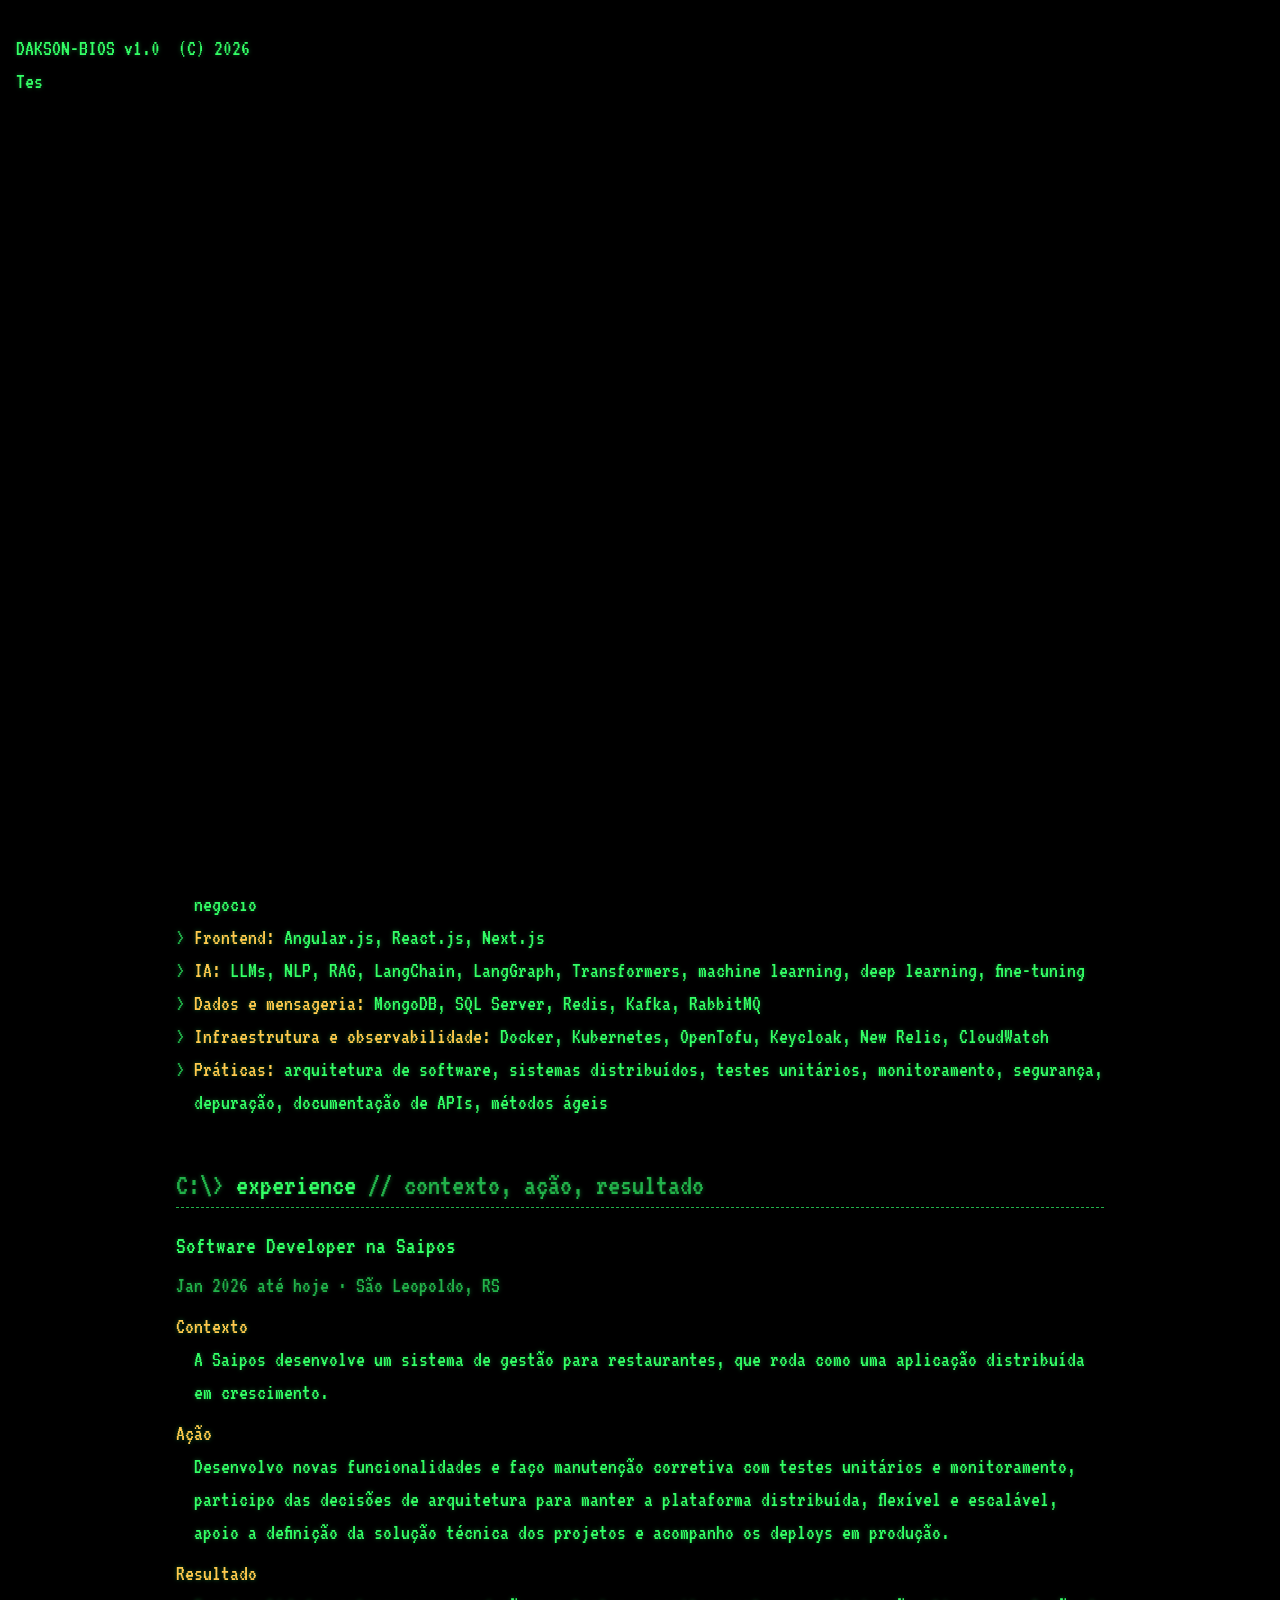
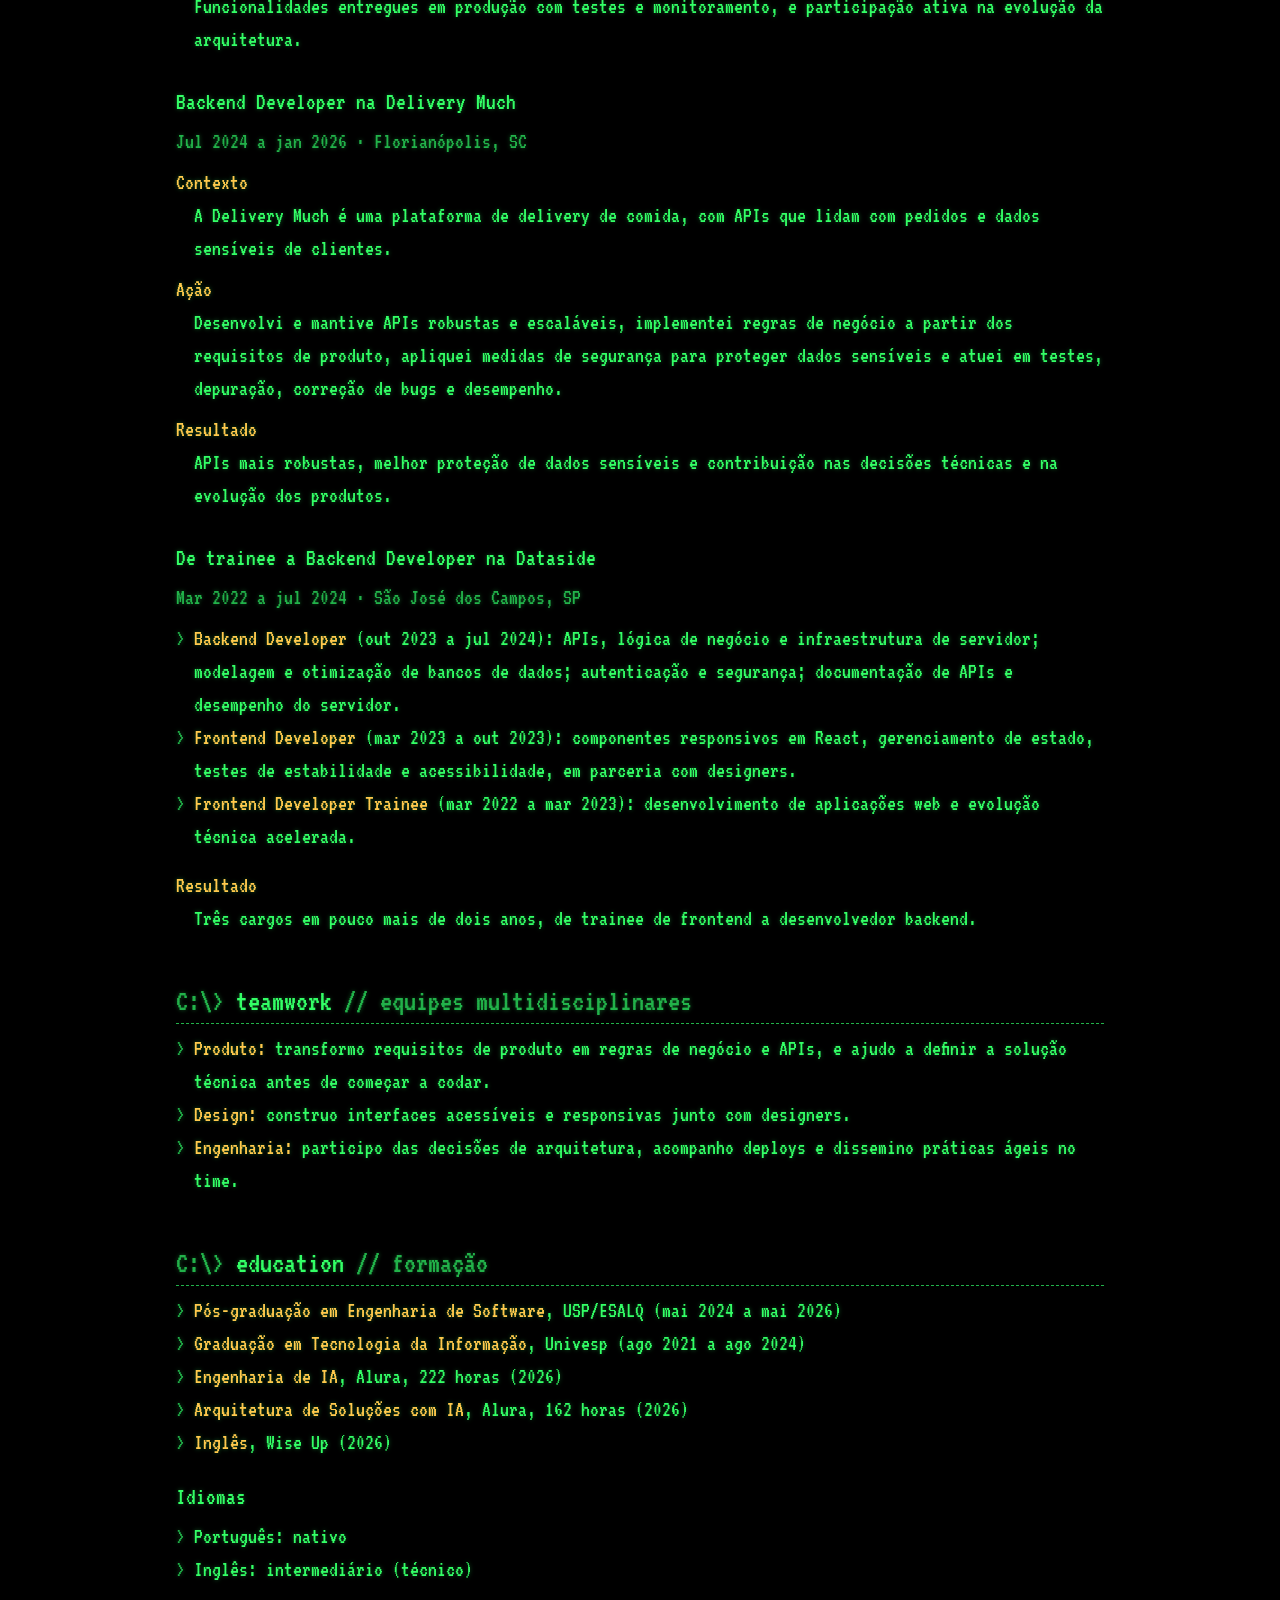
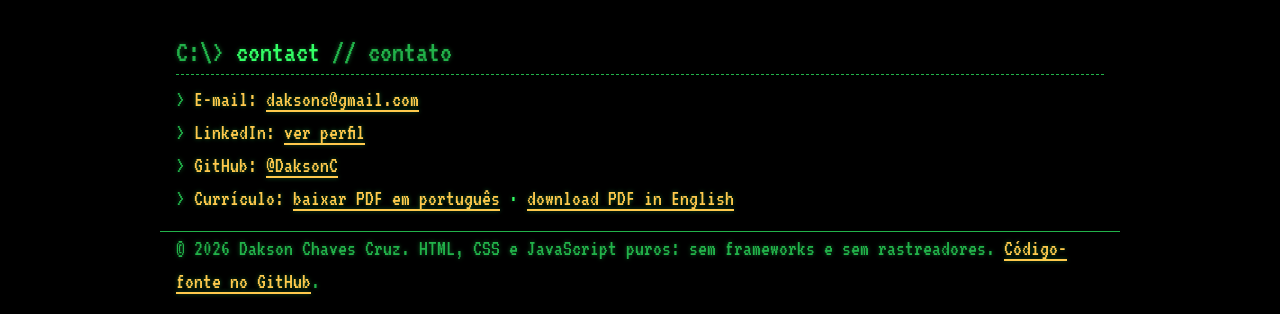
==== pt/index.html @ 624f4ca1 "feat: add bilingual personal site with DOS terminal look" ====
<!doctype html>
<html lang="pt-BR">
<head>
  <meta charset="utf-8">
  <meta name="viewport" content="width=device-width, initial-scale=1">
  <meta http-equiv="Content-Security-Policy" content="default-src 'self'; script-src 'self'; style-src 'self'; font-src 'self'; img-src 'self' data:; object-src 'none'; base-uri 'self'; form-action 'none'">
  <meta name="referrer" content="strict-origin-when-cross-origin">

  <title>Dakson Chaves Cruz | Engenheiro de Software (Backend, Fullstack, IA)</title>
  <meta name="description" content="Dakson Chaves Cruz, engenheiro de software: desenvolvimento backend e fullstack, arquitetura de software e produtos com IA usando Node.js, TypeScript, Python e Go.">
  <link rel="canonical" href="https://daksonc.github.io/pt/">
  <link rel="alternate" hreflang="en" href="https://daksonc.github.io/">
  <link rel="alternate" hreflang="pt" href="https://daksonc.github.io/pt/">
  <link rel="alternate" hreflang="x-default" href="https://daksonc.github.io/">

  <meta property="og:type" content="profile">
  <meta property="og:title" content="Dakson Chaves Cruz | Engenheiro de Software">
  <meta property="og:description" content="Backend, fullstack, arquitetura de software e produtos com IA.">
  <meta property="og:url" content="https://daksonc.github.io/pt/">
  <meta property="og:image" content="https://daksonc.github.io/assets/img/og.png">
  <meta property="og:image:width" content="1200">
  <meta property="og:image:height" content="630">
  <meta property="og:image:alt" content="Tela de terminal preta com texto verde: Dakson Chaves Cruz, Software Engineer.">
  <meta property="og:locale" content="pt_BR">
  <meta property="og:locale:alternate" content="en_US">
  <meta name="twitter:card" content="summary_large_image">

  <meta name="theme-color" content="#000000">
  <link rel="icon" href="../assets/img/favicon.svg" type="image/svg+xml">
  <link rel="preload" href="../assets/fonts/VT323-Regular.woff2" as="font" type="font/woff2" crossorigin>
  <link rel="stylesheet" href="../assets/css/site.css">
  <script src="../assets/js/theme.js"></script>
  <script src="../assets/js/site.js" defer></script>
</head>
<body id="top">
  <a class="skip" href="#main">Pular para o conteúdo</a>

  <header class="wrap site-header">
    <p class="title"><span aria-hidden="true">C:\DAKSON&gt;</span> <span class="sr-only">Página pessoal de Dakson Chaves Cruz</span></p>
    <button type="button" class="menu-toggle" id="menu-toggle" aria-expanded="false" aria-controls="header-panel">[MENU]</button>

    <div class="panel" id="header-panel">
      <div class="controls">
        <ul class="lang" role="list" aria-label="Idioma">
          <li><a href="../" hreflang="en" lang="en">[EN]<span class="sr-only"> English</span></a></li>
          <li><a href="./" hreflang="pt" lang="pt" aria-current="page">[PT]<span class="sr-only"> Português</span></a></li>
        </ul>
        <button type="button" id="fx-toggle" hidden>[FX: <span id="fx-state">ON</span>]<span class="sr-only"> efeitos visuais e animação</span></button>
        <button type="button" id="theme-toggle" hidden>[<span id="theme-state">LIGHT</span>]<span class="sr-only" id="theme-hint"> mudar para o tema claro</span></button>
      </div>

      <nav class="menu" aria-label="Seções">
        <ul>
          <li><a href="#whoami" lang="en">[whoami]</a></li>
          <li><a href="#skills" lang="en">[skills]</a></li>
          <li><a href="#experience" lang="en">[experience]</a></li>
          <li><a href="#teamwork" lang="en">[teamwork]</a></li>
          <li><a href="#education" lang="en">[education]</a></li>
          <li><a href="#contact" lang="en">[contact]</a></li>
        </ul>
      </nav>

      <section class="cli-wrap" id="cli-wrap" aria-label="Linha de comando" hidden>
        <form class="cli" id="cli">
          <label for="cli-input"><span class="prompt" aria-hidden="true">C:\&gt;</span><span class="sr-only">Linha de comando opcional. Digite help para ver os comandos.</span></label>
          <input id="cli-input" name="command" type="text" maxlength="64" autocomplete="off" autocapitalize="off" spellcheck="false" placeholder="digite help">
        </form>
        <div class="cli-output" id="cli-output" role="log" aria-live="polite" aria-label="Saída dos comandos"></div>
      </section>
    </div>

    <span class="sr-only" role="status" id="status"></span>
  </header>

  <main id="main" class="wrap" tabindex="-1">
    <section id="whoami" class="hero" aria-labelledby="name">
      <div class="intro">
        <p class="prompt" aria-hidden="true">C:\&gt; whoami</p>
        <h1 tabindex="-1" id="name">Dakson Chaves Cruz</h1>
        <p class="tagline">Engenheiro de Software: Backend, Fullstack e IA<span class="cursor" aria-hidden="true">_</span></p>
      </div>
      <figure>
        <pre class="ascii" id="hero-art" aria-hidden="true">    .----------------------------.
    | .------------------------. |
    | | C:\&gt; npm test          | |
    | | all tests passed       | |
    | | C:\&gt; git push_         | |     )
    | |                        | |    (
    | '------------------------' |  .---.
    |          .######.    [] o  |  |   |]
    '---------/########\---------'  '---'
==========_m_(|########|)_m_===============
         /  / \########/ \  \
        (  (   '-.__.-'   )  )
         \  \---'    '---/  /
          \_|            |_/
            |____________|</pre>
        <figcaption class="sr-only">Desenho decorativo feito com caracteres de texto: um jovem programador, visto de costas, digitando comandos em um computador antigo, com uma xícara de café fumegante ao lado.</figcaption>
      </figure>
      <div class="about">
        <p>Florianópolis, SC, Brasil. Aberto a vagas internacionais e remotas.</p>
        <p>Desenvolvo software backend e fullstack desde 2022: APIs, regras de negócio, integrações, testes, monitoramento, segurança, desempenho e deploy em produção. Hoje também atuo em arquitetura de software e em produtos com IA generativa.</p>
        <p>Pós-graduado em Engenharia de Software (USP/ESALQ) e graduado em Tecnologia da Informação (Univesp).</p>
      </div>
    </section>

    <section id="skills" aria-labelledby="skills-title">
      <h2 tabindex="-1" id="skills-title"><span class="prompt" aria-hidden="true">C:\&gt; </span><span lang="en">skills</span> <span class="dim">// competências técnicas</span></h2>
      <ul class="list" role="list">
        <li><span class="key">Linguagens:</span> JavaScript, TypeScript, Python, Go, PHP</li>
        <li><span class="key">Backend e APIs:</span> Node.js, NestJS, FastAPI, Django REST Framework, APIs REST, GraphQL, regras de negócio</li>
        <li><span class="key">Frontend:</span> Angular.js, React.js, Next.js</li>
        <li><span class="key">IA:</span> LLMs, NLP, RAG, LangChain, LangGraph, Transformers, machine learning, deep learning, fine-tuning</li>
        <li><span class="key">Dados e mensageria:</span> MongoDB, SQL Server, Redis, Kafka, RabbitMQ</li>
        <li><span class="key">Infraestrutura e observabilidade:</span> Docker, Kubernetes, OpenTofu, Keycloak, New Relic, CloudWatch</li>
        <li><span class="key">Práticas:</span> arquitetura de software, sistemas distribuídos, testes unitários, monitoramento, segurança, depuração, documentação de APIs, métodos ágeis</li>
      </ul>
    </section>

    <section id="experience" aria-labelledby="experience-title">
      <h2 tabindex="-1" id="experience-title"><span class="prompt" aria-hidden="true">C:\&gt; </span><span lang="en">experience</span> <span class="dim">// contexto, ação, resultado</span></h2>

      <article class="job" aria-labelledby="job-saipos">
        <h3 id="job-saipos">Software Developer na Saipos</h3>
        <p class="meta">Jan 2026 até hoje · São Leopoldo, RS</p>
        <dl class="car">
          <dt>Contexto</dt>
          <dd>A Saipos desenvolve um sistema de gestão para restaurantes, que roda como uma aplicação distribuída em crescimento.</dd>
          <dt>Ação</dt>
          <dd>Desenvolvo novas funcionalidades e faço manutenção corretiva com testes unitários e monitoramento, participo das decisões de arquitetura para manter a plataforma distribuída, flexível e escalável, apoio a definição da solução técnica dos projetos e acompanho os deploys em produção.</dd>
          <dt>Resultado</dt>
          <!-- TODO(ADR-001 §6): incluir um resultado mensurável (latência, cobertura de testes, incidentes evitados, pedidos atendidos). -->
          <dd>Funcionalidades entregues em produção com testes e monitoramento, e participação ativa na evolução da arquitetura.</dd>
        </dl>
      </article>

      <article class="job" aria-labelledby="job-dm">
        <h3 id="job-dm">Backend Developer na Delivery Much</h3>
        <p class="meta">Jul 2024 a jan 2026 · Florianópolis, SC</p>
        <dl class="car">
          <dt>Contexto</dt>
          <dd>A Delivery Much é uma plataforma de delivery de comida, com APIs que lidam com pedidos e dados sensíveis de clientes.</dd>
          <dt>Ação</dt>
          <dd>Desenvolvi e mantive APIs robustas e escaláveis, implementei regras de negócio a partir dos requisitos de produto, apliquei medidas de segurança para proteger dados sensíveis e atuei em testes, depuração, correção de bugs e desempenho.</dd>
          <dt>Resultado</dt>
          <!-- TODO(ADR-001 §6): incluir um resultado mensurável (ganho de desempenho, bugs corrigidos, volume atendido). -->
          <dd>APIs mais robustas, melhor proteção de dados sensíveis e contribuição nas decisões técnicas e na evolução dos produtos.</dd>
        </dl>
      </article>

      <article class="job" aria-labelledby="job-dataside">
        <h3 id="job-dataside">De trainee a Backend Developer na Dataside</h3>
        <p class="meta">Mar 2022 a jul 2024 · São José dos Campos, SP</p>
        <ul class="list" role="list">
          <li><span class="key">Backend Developer</span> (out 2023 a jul 2024): APIs, lógica de negócio e infraestrutura de servidor; modelagem e otimização de bancos de dados; autenticação e segurança; documentação de APIs e desempenho do servidor.</li>
          <li><span class="key">Frontend Developer</span> (mar 2023 a out 2023): componentes responsivos em React, gerenciamento de estado, testes de estabilidade e acessibilidade, em parceria com designers.</li>
          <li><span class="key">Frontend Developer Trainee</span> (mar 2022 a mar 2023): desenvolvimento de aplicações web e evolução técnica acelerada.</li>
        </ul>
        <dl class="car">
          <dt>Resultado</dt>
          <!-- TODO(ADR-001 §6): incluir um resultado mensurável da Dataside. -->
          <dd>Três cargos em pouco mais de dois anos, de trainee de frontend a desenvolvedor backend.</dd>
        </dl>
      </article>
    </section>

    <section id="teamwork" aria-labelledby="teamwork-title">
      <h2 tabindex="-1" id="teamwork-title"><span class="prompt" aria-hidden="true">C:\&gt; </span><span lang="en">teamwork</span> <span class="dim">// equipes multidisciplinares</span></h2>
      <!-- TODO(ADR-001 §6): trocar por 2–3 situações concretas com produto, design, dados ou negócio. -->
      <ul class="list" role="list">
        <li><span class="key">Produto:</span> transformo requisitos de produto em regras de negócio e APIs, e ajudo a definir a solução técnica antes de começar a codar.</li>
        <li><span class="key">Design:</span> construo interfaces acessíveis e responsivas junto com designers.</li>
        <li><span class="key">Engenharia:</span> participo das decisões de arquitetura, acompanho deploys e dissemino práticas ágeis no time.</li>
      </ul>
    </section>

    <section id="education" aria-labelledby="education-title">
      <h2 tabindex="-1" id="education-title"><span class="prompt" aria-hidden="true">C:\&gt; </span><span lang="en">education</span> <span class="dim">// formação</span></h2>
      <ul class="list" role="list">
        <li><span class="key">Pós-graduação em Engenharia de Software</span>, USP/ESALQ (mai 2024 a mai 2026)</li>
        <li><span class="key">Graduação em Tecnologia da Informação</span>, Univesp (ago 2021 a ago 2024)</li>
        <li><span class="key">Engenharia de IA</span>, Alura, 222 horas (2026)</li>
        <li><span class="key">Arquitetura de Soluções com IA</span>, Alura, 162 horas (2026)</li>
        <li><span class="key">Inglês</span>, Wise Up (2026)</li>
      </ul>
      <h3>Idiomas</h3>
      <ul class="list" role="list">
        <li>Português: nativo</li>
        <li>Inglês: intermediário (técnico)</li>
      </ul>
    </section>

    <section id="contact" aria-labelledby="contact-title">
      <h2 tabindex="-1" id="contact-title"><span class="prompt" aria-hidden="true">C:\&gt; </span><span lang="en">contact</span> <span class="dim">// contato</span></h2>
      <ul class="list" role="list">
        <li><span class="key">E-mail:</span> <a href="mailto:daksonc@gmail.com">daksonc@gmail.com</a></li>
        <li><span class="key">LinkedIn:</span> <a href="https://www.linkedin.com/in/dakson-chaves-cruz-3b22b7244/" rel="noopener noreferrer">ver perfil<span class="sr-only"> de Dakson Chaves Cruz no LinkedIn</span></a></li>
        <li><span class="key">GitHub:</span> <a href="https://github.com/DaksonC" rel="noopener noreferrer">@DaksonC<span class="sr-only"> no GitHub</span></a></li>
        <li data-pdf="skip"><span class="key">Currículo:</span> <a href="../assets/resume/curriculo-pt.pdf" type="application/pdf" download>baixar PDF em português</a> · <a href="../assets/resume/resume-en.pdf" type="application/pdf" hreflang="en" lang="en" download>download PDF in English</a></li>
      </ul>
    </section>
  </main>

  <footer class="wrap">
    <p>© 2026 Dakson Chaves Cruz. HTML, CSS e JavaScript puros: sem frameworks e sem rastreadores. <a href="https://github.com/DaksonC/DaksonC.github.io" rel="noopener noreferrer">Código-fonte no GitHub</a>.</p>
  </footer>

  <a class="to-top" id="to-top" href="#top"><span aria-hidden="true">[^]</span> topo</a>
</body>
</html>
---- assets/css/site.css ----
/*
 * daksonc.github.io: DOS terminal look, WCAG 2.2 AA, mobile first.
 * Dark (default), contrast on #000: --fg 15.6:1, --dim 7.5:1, --accent 13.7:1.
 * Light ("dot-matrix printout": black and grey ink, amber only for links and labels),
 * contrast on #f4f1e6: --fg 15.4:1, --dim 5.9:1, --accent 6.6:1.
 */

@font-face {
  font-family: "VT323";
  src: url("../fonts/VT323-Regular.woff2") format("woff2");
  font-display: swap;
}

:root {
  --bg: #000;
  --fg: #33ff66;
  --dim: #22b24a;
  --accent: #ffc94d;
  --placeholder: #9a9a9a; /* grey, 7.5:1 */
  --font: "VT323", ui-monospace, "Cascadia Mono", "Consolas", "Courier New", monospace;
  --gutter: 1rem;
  color-scheme: dark;
}

:root[data-theme="light"] {
  --bg: #f4f1e6;
  --fg: #1a1a1a;
  --dim: #5c5c5c;
  --accent: #7a4a00;
  --placeholder: #6e6e6e; /* lightest grey that still meets 4.5:1 on paper */
  color-scheme: light;
}

*,
*::before,
*::after {
  box-sizing: border-box;
}

html {
  background: var(--bg);
  scroll-padding-top: 1rem;
}

body {
  margin: 0;
  background: var(--bg);
  color: var(--fg);
  font: clamp(1.25rem, 1.1rem + 0.5vw, 1.375rem)/1.5 var(--font); /* VT323 is narrow: 20px on phones, 22px on desktop */
  overflow-wrap: anywhere; /* reflow at 320px, long URLs included */
}

.wrap {
  max-width: 60rem;
  margin: 0 auto;
  padding: 0 var(--gutter);
}

/* ---------- Text ---------- */

h1,
h2,
h3 {
  font-weight: normal;
  line-height: 1.2;
  margin: 0 0 0.5rem;
}

h1 {
  font-size: clamp(2.125rem, 1.5rem + 3vw, 2.75rem);
  line-height: 1.1;
}

h2 {
  font-size: clamp(1.625rem, 1.4rem + 1vw, 1.875rem);
  margin-top: clamp(2.25rem, 1.5rem + 3vw, 3rem);
  padding-bottom: 0.25rem;
  border-bottom: 1px dashed var(--dim);
}

h3 {
  font-size: clamp(1.375rem, 1.25rem + 0.5vw, 1.5rem);
  margin-top: 1.5rem;
}

p,
ul,
dl {
  margin: 0 0 1rem;
}

.prompt,
.dim {
  color: var(--dim);
}

.key {
  color: var(--accent);
}

a {
  color: var(--accent);
  text-decoration: underline;
  text-underline-offset: 0.2em;
}

a:hover {
  text-decoration-style: double;
}

/* DOS-style focus: green/black inversion, always visible. */
:focus-visible {
  outline: 2px solid var(--fg);
  outline-offset: 2px;
  background: var(--fg);
  color: var(--bg);
  text-shadow: none;
}

:focus:not(:focus-visible) {
  outline: none;
}

/* Programmatic focus targets (skip link, command line): no inversion. */
main:focus,
h1:focus,
h2:focus {
  outline: none;
  background: none;
  color: inherit;
}

/* Lists rendered as terminal output. */
.list {
  list-style: none;
  padding: 0;
}

.list > li {
  padding-left: 2ch; /* matches the 2-character "> " marker */
  text-indent: -2ch;
}

.list > li::before {
  content: "> "; /* fallback for browsers without alt text */
  content: "> " / ""; /* decorative: not read by screen readers */
  color: var(--dim);
}

/* ---------- Utilities ---------- */

.sr-only {
  position: absolute;
  width: 1px;
  height: 1px;
  padding: 0;
  margin: -1px;
  overflow: hidden;
  clip-path: inset(50%);
  white-space: nowrap;
  border: 0;
}

.skip {
  position: absolute;
  left: var(--gutter);
  top: -10rem;
  z-index: 10;
  padding: 0.25rem 0.75rem;
  background: var(--fg);
  color: var(--bg);
}

.skip:focus {
  top: 0.5rem;
}

[hidden] {
  display: none !important;
}

/* ---------- Header and DOS menu ---------- */

/*
 * Wide screens: title and controls on the first row, menu and command line below.
 * The panel wrapper is transparent to the grid (display: contents) until the
 * hamburger takes over on small screens.
 */
.site-header {
  display: grid;
  grid-template-columns: minmax(0, 1fr) auto;
  align-items: center;
  column-gap: 1.5rem;
}

.site-header .title {
  margin: 0;
  padding: 0.75rem 0;
  color: var(--dim);
}

.panel {
  display: contents;
}

.panel .menu,
.panel .cli-wrap {
  grid-column: 1 / -1;
}

.panel .menu {
  border-top: 1px solid var(--dim);
}

.menu-toggle {
  display: none; /* only shown by the small-screen rules, and only with JS */
}

.controls {
  display: flex;
  flex-wrap: wrap;
  gap: 0.5rem 1rem;
  align-items: center;
}

.lang {
  display: flex;
  gap: 0.75rem;
  margin: 0;
  padding: 0;
  list-style: none;
}

.lang a[aria-current="page"] {
  color: var(--bg);
  background: var(--fg);
  text-decoration: none;
}

button {
  font: inherit;
  color: var(--accent);
  background: none;
  border: 0;
  padding: 0;
  cursor: pointer;
  min-height: 24px; /* WCAG 2.5.8 target size */
}

.menu ul {
  display: flex;
  flex-wrap: wrap;
  gap: 0.25rem clamp(0.75rem, 3vw, 1.5rem);
  margin: 0.75rem 0 0;
  padding: 0;
  list-style: none;
}

.menu a {
  display: inline-block;
  min-height: 24px;
}

/* ---------- Command prompt (JS only) ---------- */

.cli {
  display: flex;
  align-items: baseline;
  gap: 1ch;
  margin-top: 1rem;
}

.cli input {
  flex: 1;
  min-width: 0;
  font: inherit;
  color: var(--fg);
  background: transparent;
  border: 0;
  border-bottom: 1px dashed var(--dim);
  caret-color: var(--fg);
}

.cli input::placeholder {
  color: var(--placeholder);
  opacity: 1;
}

.cli input:focus-visible {
  background: transparent;
  color: var(--fg);
  outline-offset: 4px;
}

.cli-output p {
  margin: 0;
  color: var(--dim);
}

/* ---------- Hero ---------- */

/* Phones and tablets: name, drawing, text. Wide screens: text left, drawing right. */
.hero {
  display: grid;
  grid-template-columns: minmax(0, 1fr); /* never let the <pre> widen the page */
  grid-template-areas: "intro" "art" "about";
  column-gap: 2rem;
  margin-top: 1.5rem;
}

.hero .intro {
  grid-area: intro;
}

.hero .about {
  grid-area: about;
}

.hero figure {
  grid-area: art;
  justify-self: center;
  margin: 0 0 1.25rem;
}

@media (min-width: 64rem) {
  .hero {
    grid-template-columns: minmax(0, 1fr) auto;
    grid-template-areas: "intro art" "about art";
    grid-template-rows: auto 1fr;
    margin-top: 2rem;
  }

  .hero figure {
    align-self: center;
    margin: 0;
  }
}

.ascii {
  margin: 0;
  padding-bottom: 0.25em; /* keep the underscores of the last row visible */
  overflow: hidden;
  font-family: var(--font); /* <pre> would otherwise fall back to the wider UA monospace */
  line-height: 1;
  color: var(--dim);
  /* 43 columns x 0.4em VT323 advance; scales down to fit 320px. */
  font-size: clamp(0.5rem, 4.5vw, 1.5rem);
}

.tagline {
  font-size: clamp(1.375rem, 1.25rem + 0.5vw, 1.5rem);
}

/* ---------- Experience ---------- */

.job {
  margin-bottom: 2rem;
}

.meta {
  margin: 0 0 0.5rem;
  color: var(--dim);
}

.car {
  margin: 0;
}

.car dt {
  color: var(--accent);
}

.car dd {
  margin: 0 0 0.5rem 2ch;
}

/* ---------- Footer ---------- */

footer {
  margin-top: 4rem;
  padding: 1rem 0 4rem; /* room for the back-to-top button */
  border-top: 1px solid var(--dim);
  color: var(--dim);
}

/* ---------- Back to top: discreet, bottom right; JS hides it while the header is visible ---------- */

.to-top {
  position: fixed;
  right: var(--gutter);
  bottom: var(--gutter);
  z-index: 5;
  padding: 0 0.5rem;
  font-size: 1.125rem;
  color: var(--dim);
  background: var(--bg);
  border: 1px solid var(--dim);
  text-decoration: none;
}

.to-top:hover {
  color: var(--accent);
  border-color: var(--accent);
}

.to-top.is-off {
  visibility: hidden; /* also removes it from the tab order */
  opacity: 0;
}

.motion .to-top.ready {
  transition: opacity 0.2s, visibility 0.2s;
}

.motion {
  scroll-behavior: smooth;
}

/* ---------- Small screens: everything in the header folds into [MENU] ---------- */

@media (max-width: 40rem) {
  .site-header {
    border-bottom: 1px solid var(--dim);
  }

  .has-menu .menu-toggle {
    display: inline-block;
    padding: 0 0.25rem;
  }

  .has-menu .menu-toggle[aria-expanded="true"] {
    color: var(--bg);
    background: var(--accent);
  }

  .has-menu .panel {
    display: none;
    grid-column: 1 / -1;
    padding-bottom: 0.75rem;
  }

  .has-menu .panel.open {
    display: block;
  }

  .has-menu .panel .menu {
    border-top: 1px dashed var(--dim);
  }

  /* One section per line: big, easy tap targets. */
  .has-menu .menu ul {
    flex-direction: column;
    gap: 0.25rem;
  }

  .has-menu .controls {
    padding: 0.25rem 0 0.75rem;
  }

}

/* Without JS there is no [MENU]: the header just wraps; drop the decorative prompt on tiny screens. */
@media (max-width: 30rem) {
  :root:not(.has-menu) .site-header .title {
    display: none;
  }
}

/* The command line is an optional extra; on touch phones the on-screen keyboard makes it a chore. */
@media (max-width: 40rem) and (pointer: coarse) {
  .cli-wrap {
    display: none;
  }
}

/* ---------- Effects: only with JS, [FX: ON] and allowed motion. Glow and scanlines are dark-only. ---------- */

.fx:not([data-theme="light"]) body {
  text-shadow: 0 0 4px rgba(51, 255, 102, 0.35);
}

/* Subtle scanlines that never sit on top of interaction. */
.fx:not([data-theme="light"]) body::after {
  content: "";
  position: fixed;
  inset: 0;
  pointer-events: none;
  background: repeating-linear-gradient(to bottom, transparent 0 2px, rgba(0, 0, 0, 0.12) 2px 3px);
}

/* 1 blink per second: well under the 3 flashes/s limit. */
.motion .cursor {
  animation: blink 1s steps(1) infinite;
}

@keyframes blink {
  50% {
    opacity: 0;
  }
}

.boot {
  position: fixed;
  inset: 0;
  z-index: 20;
  padding: 2rem var(--gutter);
  background: var(--bg);
}

.boot pre {
  margin: 0;
  font: inherit;
  white-space: pre-wrap;
}

@media (prefers-reduced-motion: reduce) {
  *,
  *::before,
  *::after {
    animation: none !important;
    transition: none !important;
    scroll-behavior: auto !important;
  }
}

/* ---------- Print ---------- */

@media print {
  :root {
    --bg: #fff;
    --fg: #000;
    --dim: #333;
    --accent: #000;
  }

  .skip,
  .controls,
  .menu,
  .cli-wrap,
  .to-top,
  .hero figure,
  .cursor {
    display: none !important;
  }

  .fx:not([data-theme="light"]) body {
    text-shadow: none;
  }

  .fx:not([data-theme="light"]) body::after {
    display: none;
  }
}
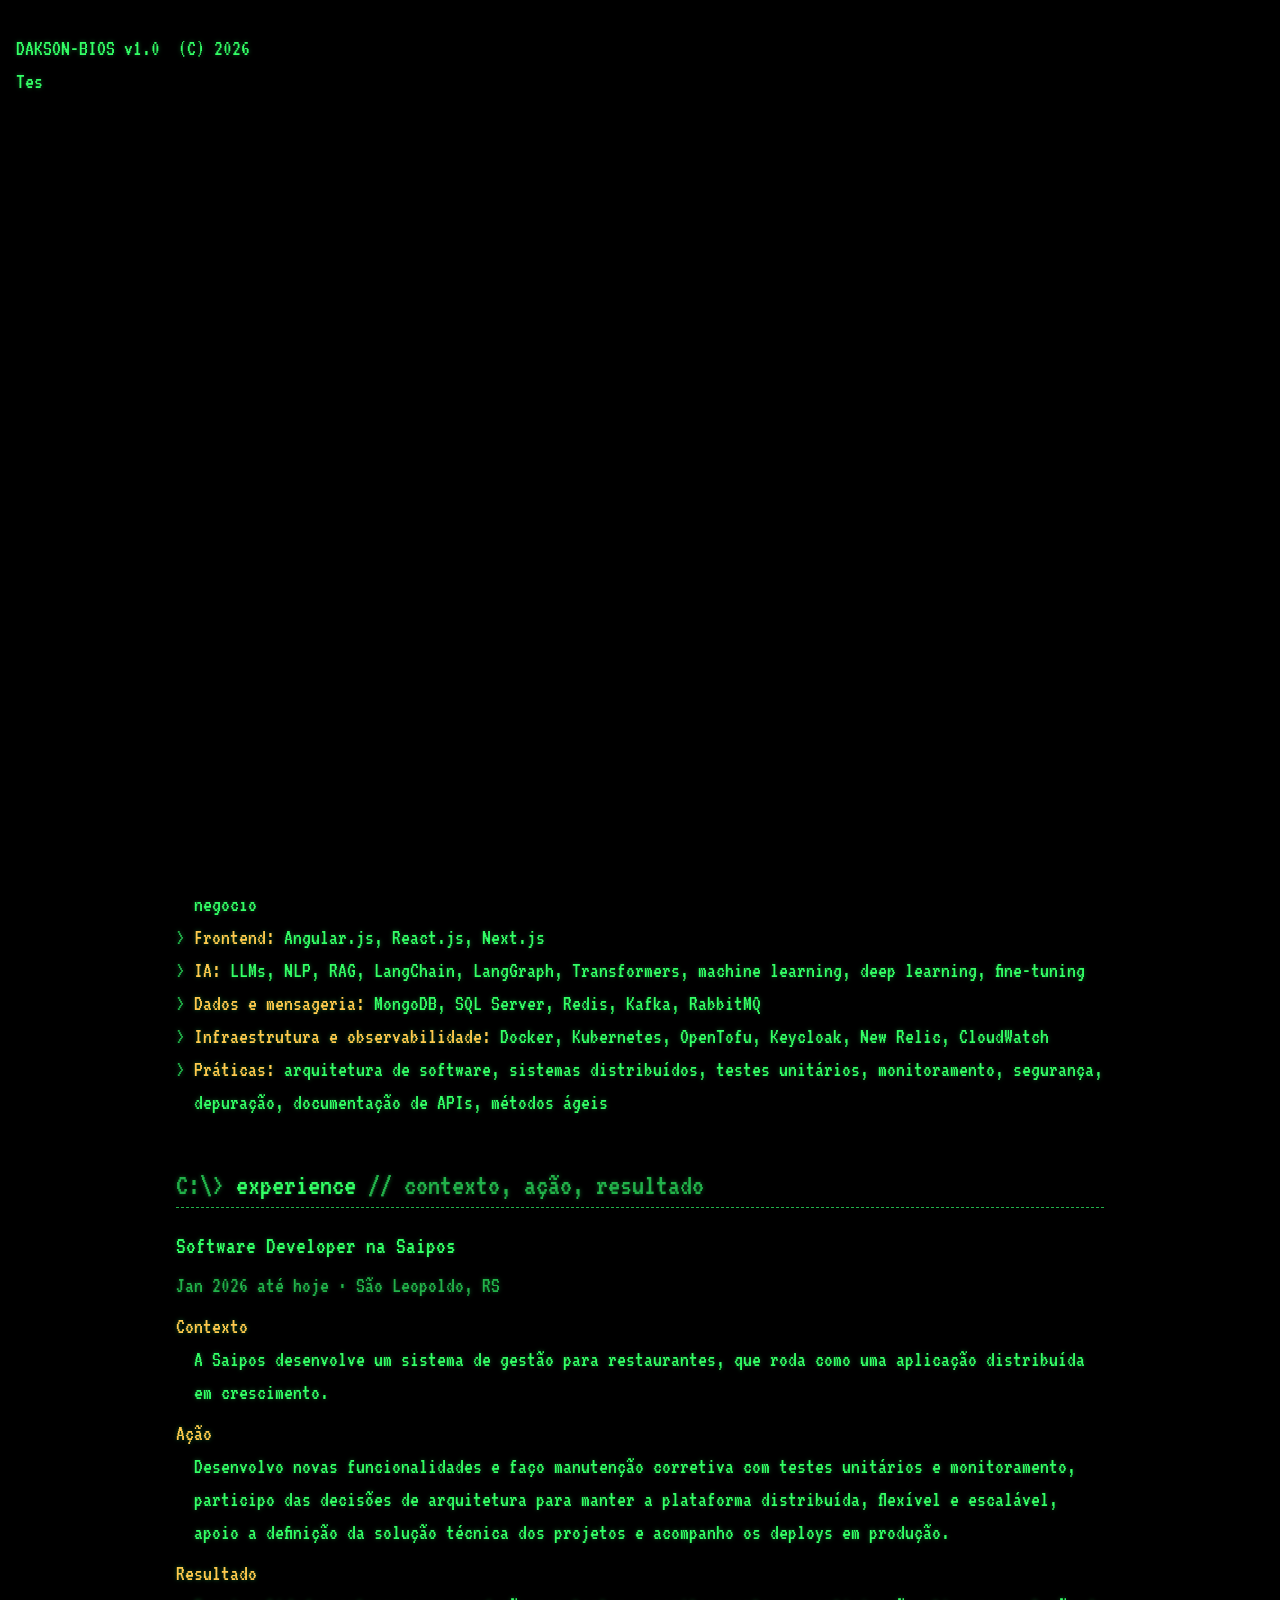
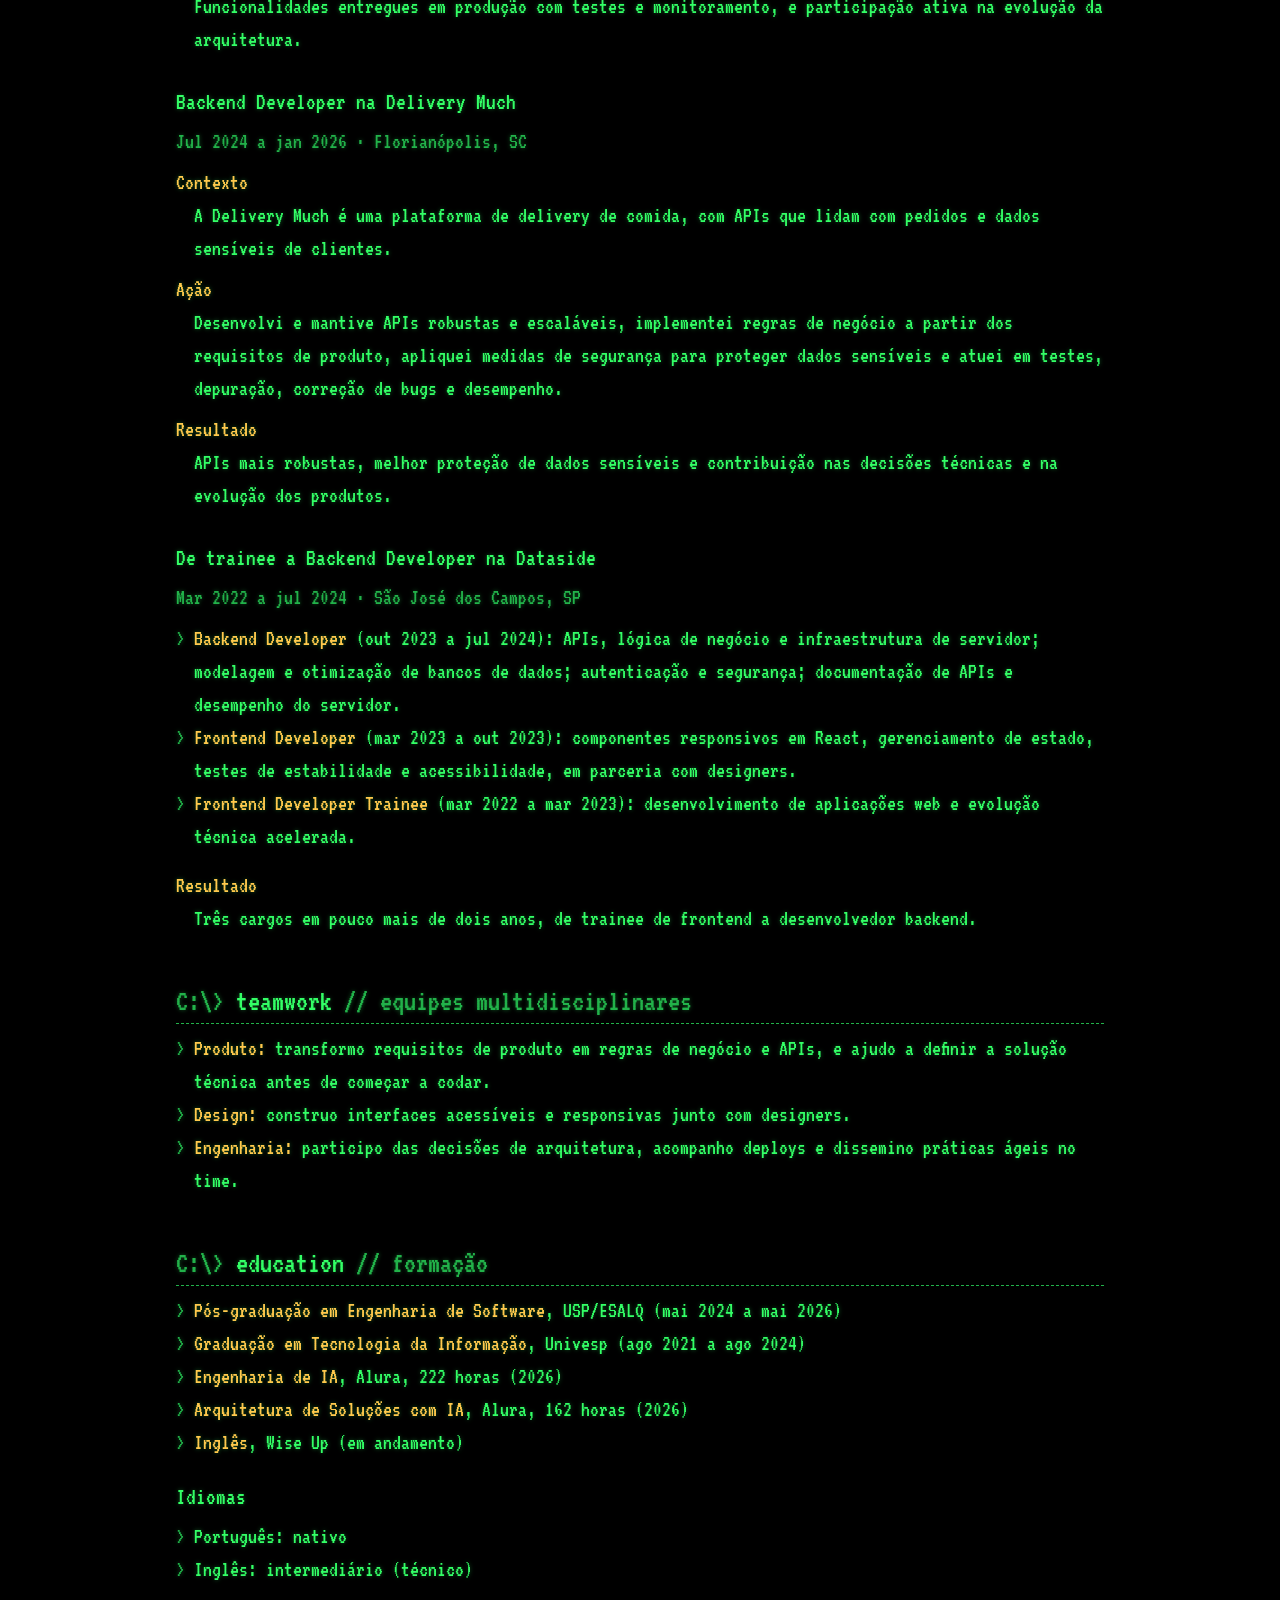
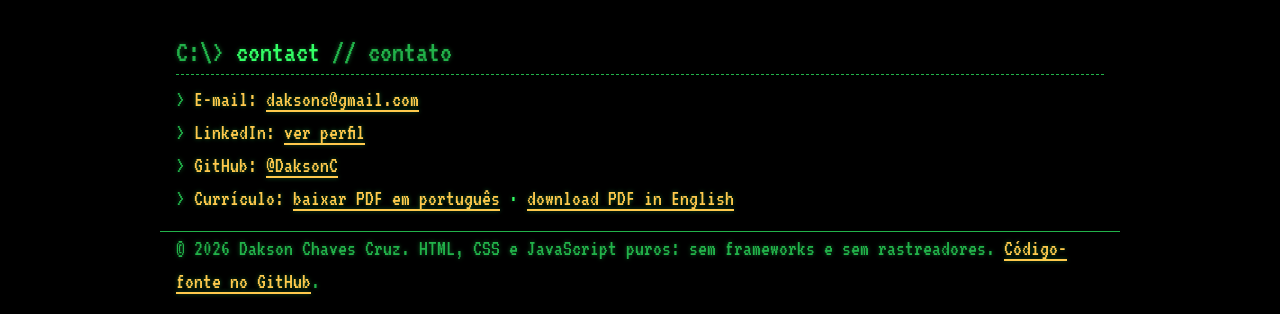
==== commit 916de6e6: "feat: add bilingual personal site with DOS terminal look" ====
--- a/pt/index.html
+++ b/pt/index.html
@@ -181,7 +181,7 @@
         <li><span class="key">Graduação em Tecnologia da Informação</span>, Univesp (ago 2021 a ago 2024)</li>
         <li><span class="key">Engenharia de IA</span>, Alura, 222 horas (2026)</li>
         <li><span class="key">Arquitetura de Soluções com IA</span>, Alura, 162 horas (2026)</li>
-        <li><span class="key">Inglês</span>, Wise Up (2026)</li>
+        <li><span class="key">Inglês</span>, Wise Up (em andamento)</li>
       </ul>
       <h3>Idiomas</h3>
       <ul class="list" role="list">
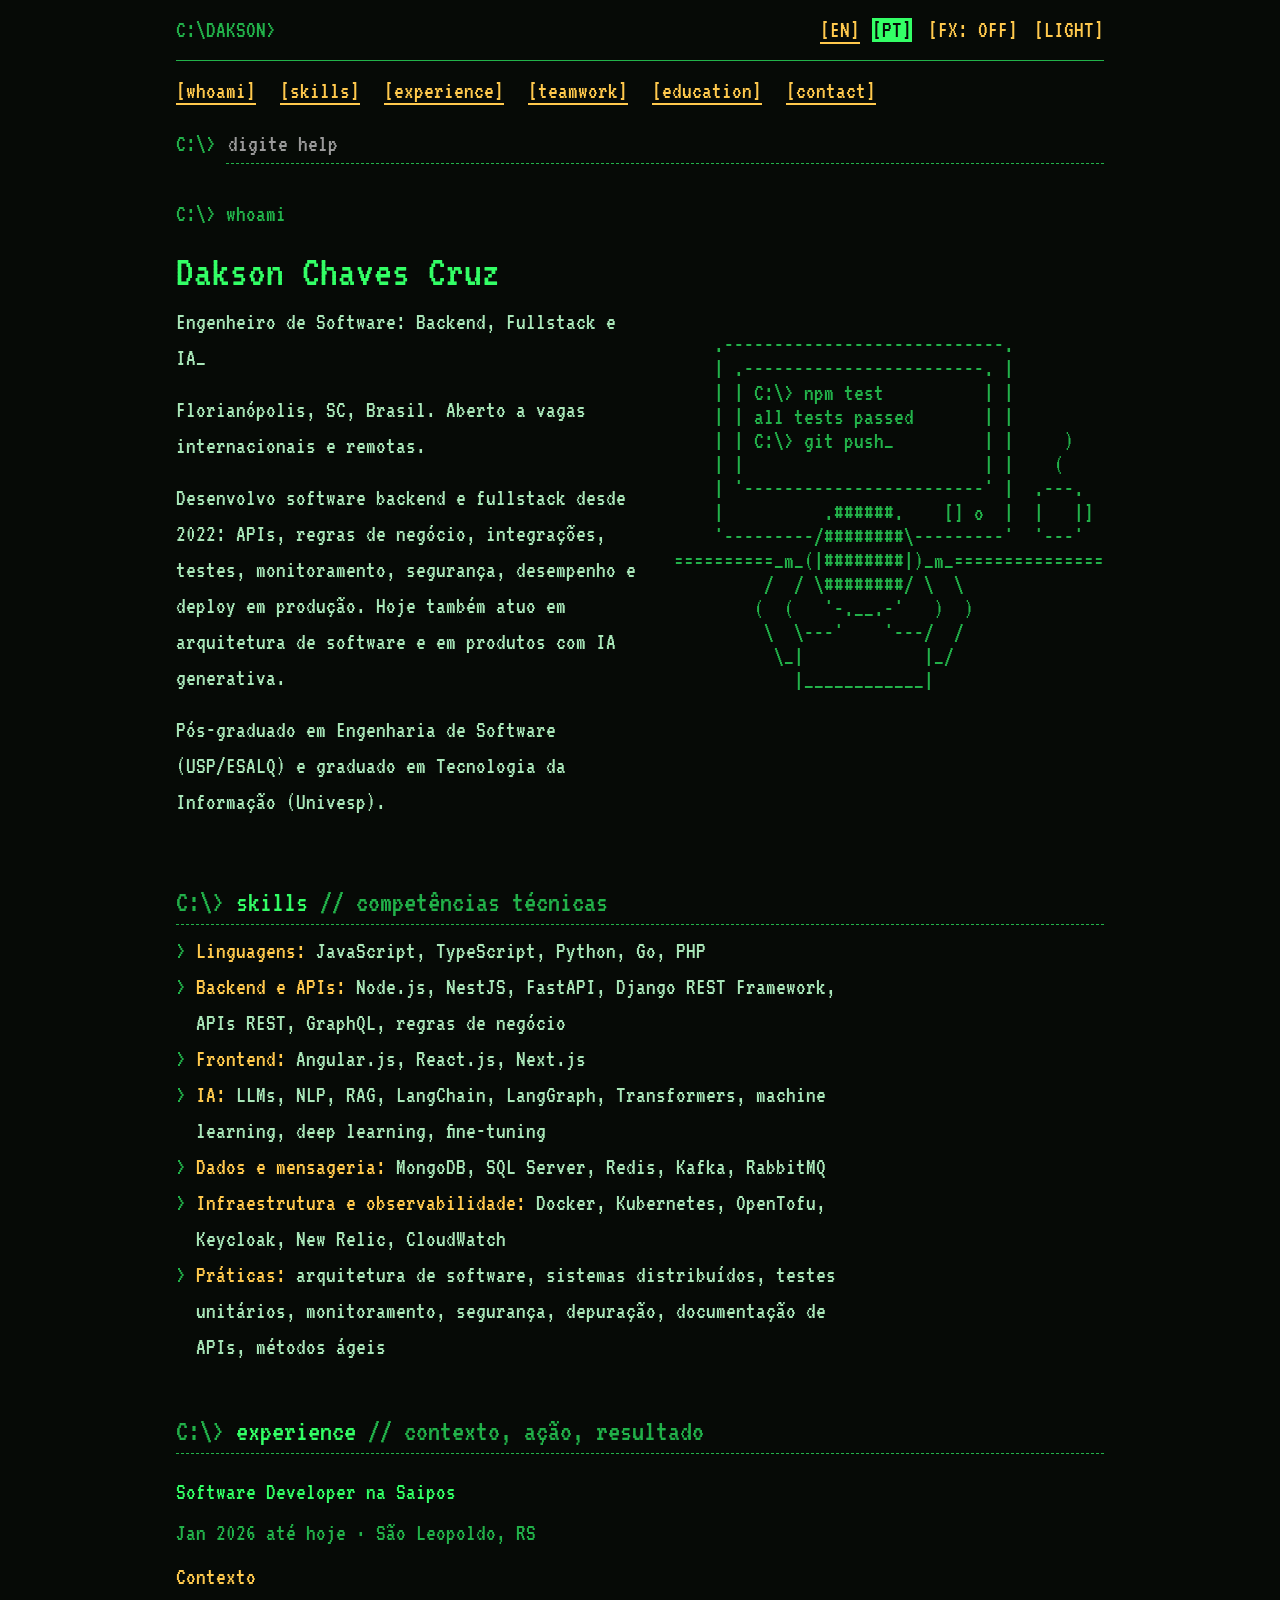
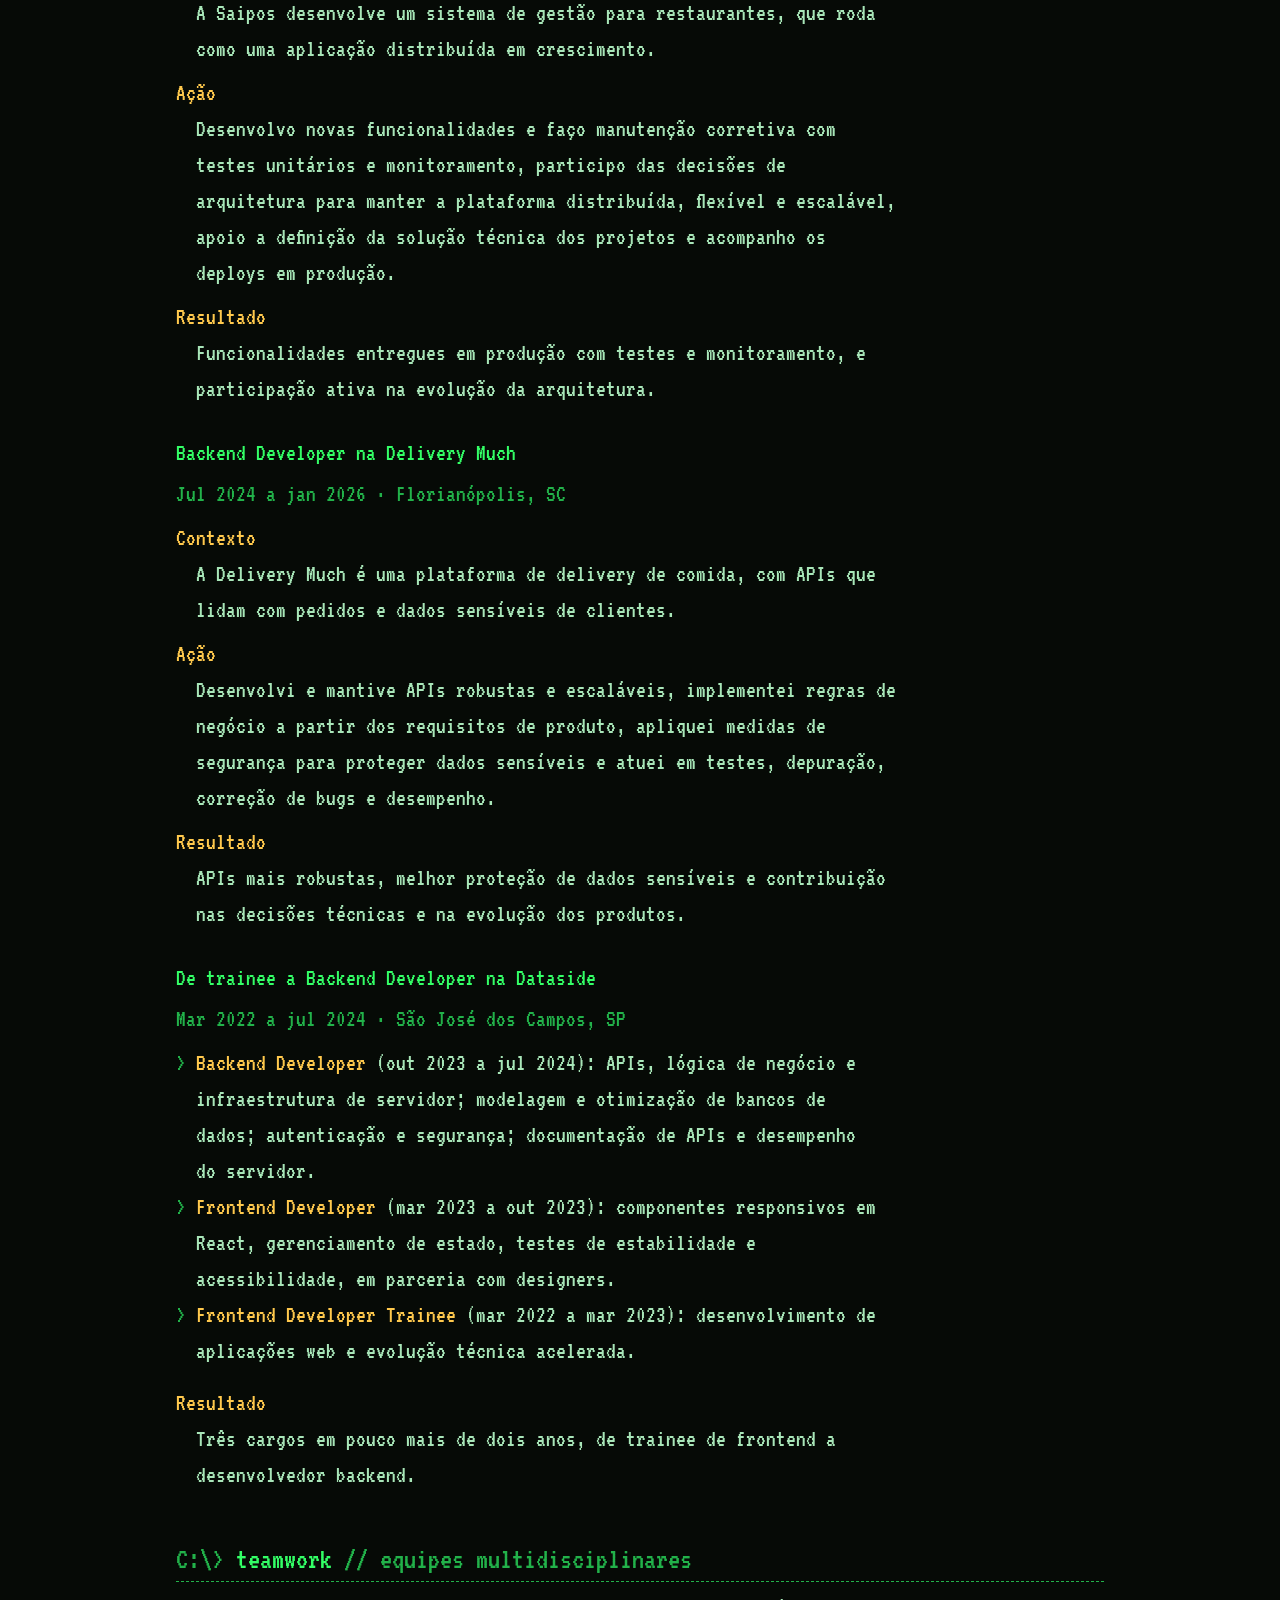
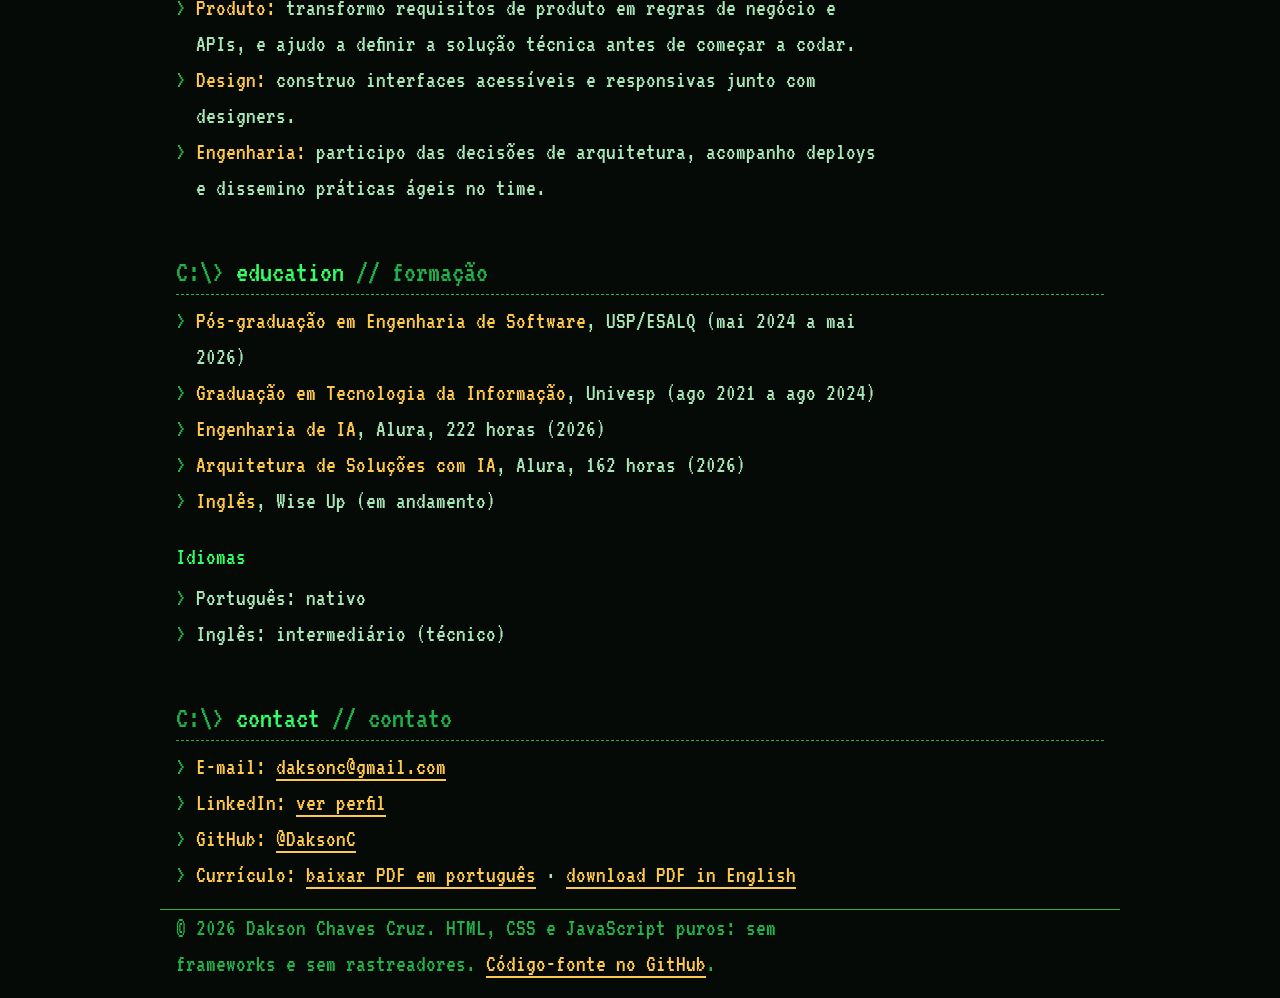
==== commit b1f81f53: "style: easier reading while keeping the DOS look - Visual effects (glow, scanlines, boot screen, ani" ====
--- a/pt/index.html
+++ b/pt/index.html
@@ -45,7 +45,7 @@
           <li><a href="../" hreflang="en" lang="en">[EN]<span class="sr-only"> English</span></a></li>
           <li><a href="./" hreflang="pt" lang="pt" aria-current="page">[PT]<span class="sr-only"> Português</span></a></li>
         </ul>
-        <button type="button" id="fx-toggle" hidden>[FX: <span id="fx-state">ON</span>]<span class="sr-only"> efeitos visuais e animação</span></button>
+        <button type="button" id="fx-toggle" hidden>[FX: <span id="fx-state">OFF</span>]<span class="sr-only"> efeitos visuais e animação</span></button>
         <button type="button" id="theme-toggle" hidden>[<span id="theme-state">LIGHT</span>]<span class="sr-only" id="theme-hint"> mudar para o tema claro</span></button>
       </div>
 
--- a/assets/css/site.css
+++ b/assets/css/site.css
@@ -1,8 +1,13 @@
 /*
  * daksonc.github.io: DOS terminal look, WCAG 2.2 AA, mobile first.
- * Dark (default), contrast on #000: --fg 15.6:1, --dim 7.5:1, --accent 13.7:1.
+ * Dark (default, "phosphor monitor"), contrast on #060a06: --text 13.9:1, --fg 14.8:1,
+ * --dim 7.2:1, --accent 13.0:1, --code-fg on --code-bg 12.2:1.
  * Light ("dot-matrix printout": black and grey ink, amber only for links and labels),
- * contrast on #f4f1e6: --fg 15.4:1, --dim 5.9:1, --accent 6.6:1.
+ * contrast on #f4f1e6: --text/--fg 15.4:1, --dim 5.9:1, --accent 6.6:1, code 13.1:1.
+ *
+ * Readability: body copy uses the softer --text green; the saturated --fg green is
+ * kept for headings, prompts and code, where it marks structure instead of filling
+ * paragraphs (bright neon on black blurs in long text). Lines are capped at 70ch.
  */
 
 @font-face {
@@ -12,11 +17,15 @@
 }
 
 :root {
-  --bg: #000;
-  --fg: #33ff66;
+  --bg: #060a06; /* not pure black: less halation around the letters */
+  --text: #a8e6b8; /* body copy: desaturated phosphor green */
+  --fg: #33ff66; /* headings, prompts, focus */
   --dim: #22b24a;
   --accent: #ffc94d;
-  --placeholder: #9a9a9a; /* grey, 7.5:1 */
+  --code-fg: #33ff66;
+  --code-bg: #0f2414;
+  --placeholder: #9a9a9a; /* grey, 7.1:1 */
+  --measure: 70ch;
   --font: "VT323", ui-monospace, "Cascadia Mono", "Consolas", "Courier New", monospace;
   --gutter: 1rem;
   color-scheme: dark;
@@ -24,7 +33,10 @@
 
 :root[data-theme="light"] {
   --bg: #f4f1e6;
+  --text: #1a1a1a;
   --fg: #1a1a1a;
+  --code-fg: #1a1a1a;
+  --code-bg: #e6dfc8;
   --dim: #5c5c5c;
   --accent: #7a4a00;
   --placeholder: #6e6e6e; /* lightest grey that still meets 4.5:1 on paper */
@@ -45,8 +57,8 @@
 body {
   margin: 0;
   background: var(--bg);
-  color: var(--fg);
-  font: clamp(1.25rem, 1.1rem + 0.5vw, 1.375rem)/1.5 var(--font); /* VT323 is narrow: 20px on phones, 22px on desktop */
+  color: var(--text);
+  font: clamp(1.375rem, 1.25rem + 0.5vw, 1.5rem)/1.5 var(--font); /* VT323 is small and narrow: 22px on phones, 24px on desktop */
   overflow-wrap: anywhere; /* reflow at 320px, long URLs included */
 }
 
@@ -64,6 +76,7 @@
   font-weight: normal;
   line-height: 1.2;
   margin: 0 0 0.5rem;
+  color: var(--fg);
 }
 
 h1 {
@@ -87,6 +100,20 @@
 ul,
 dl {
   margin: 0 0 1rem;
+}
+
+/* Comfortable line length for running text; headers, tables and code keep the full width. */
+p,
+li,
+dd {
+  max-width: var(--measure);
+}
+
+code {
+  padding: 0 0.25em;
+  font-family: var(--font);
+  color: var(--code-fg);
+  background: var(--code-bg);
 }
 
 .prompt,
@@ -128,6 +155,11 @@
   outline: none;
   background: none;
   color: inherit;
+}
+
+h1:focus,
+h2:focus {
+  color: var(--fg);
 }
 
 /* Lists rendered as terminal output. */
@@ -528,7 +560,10 @@
 @media print {
   :root {
     --bg: #fff;
+    --text: #000;
     --fg: #000;
+    --code-fg: #000;
+    --code-bg: transparent;
     --dim: #333;
     --accent: #000;
   }
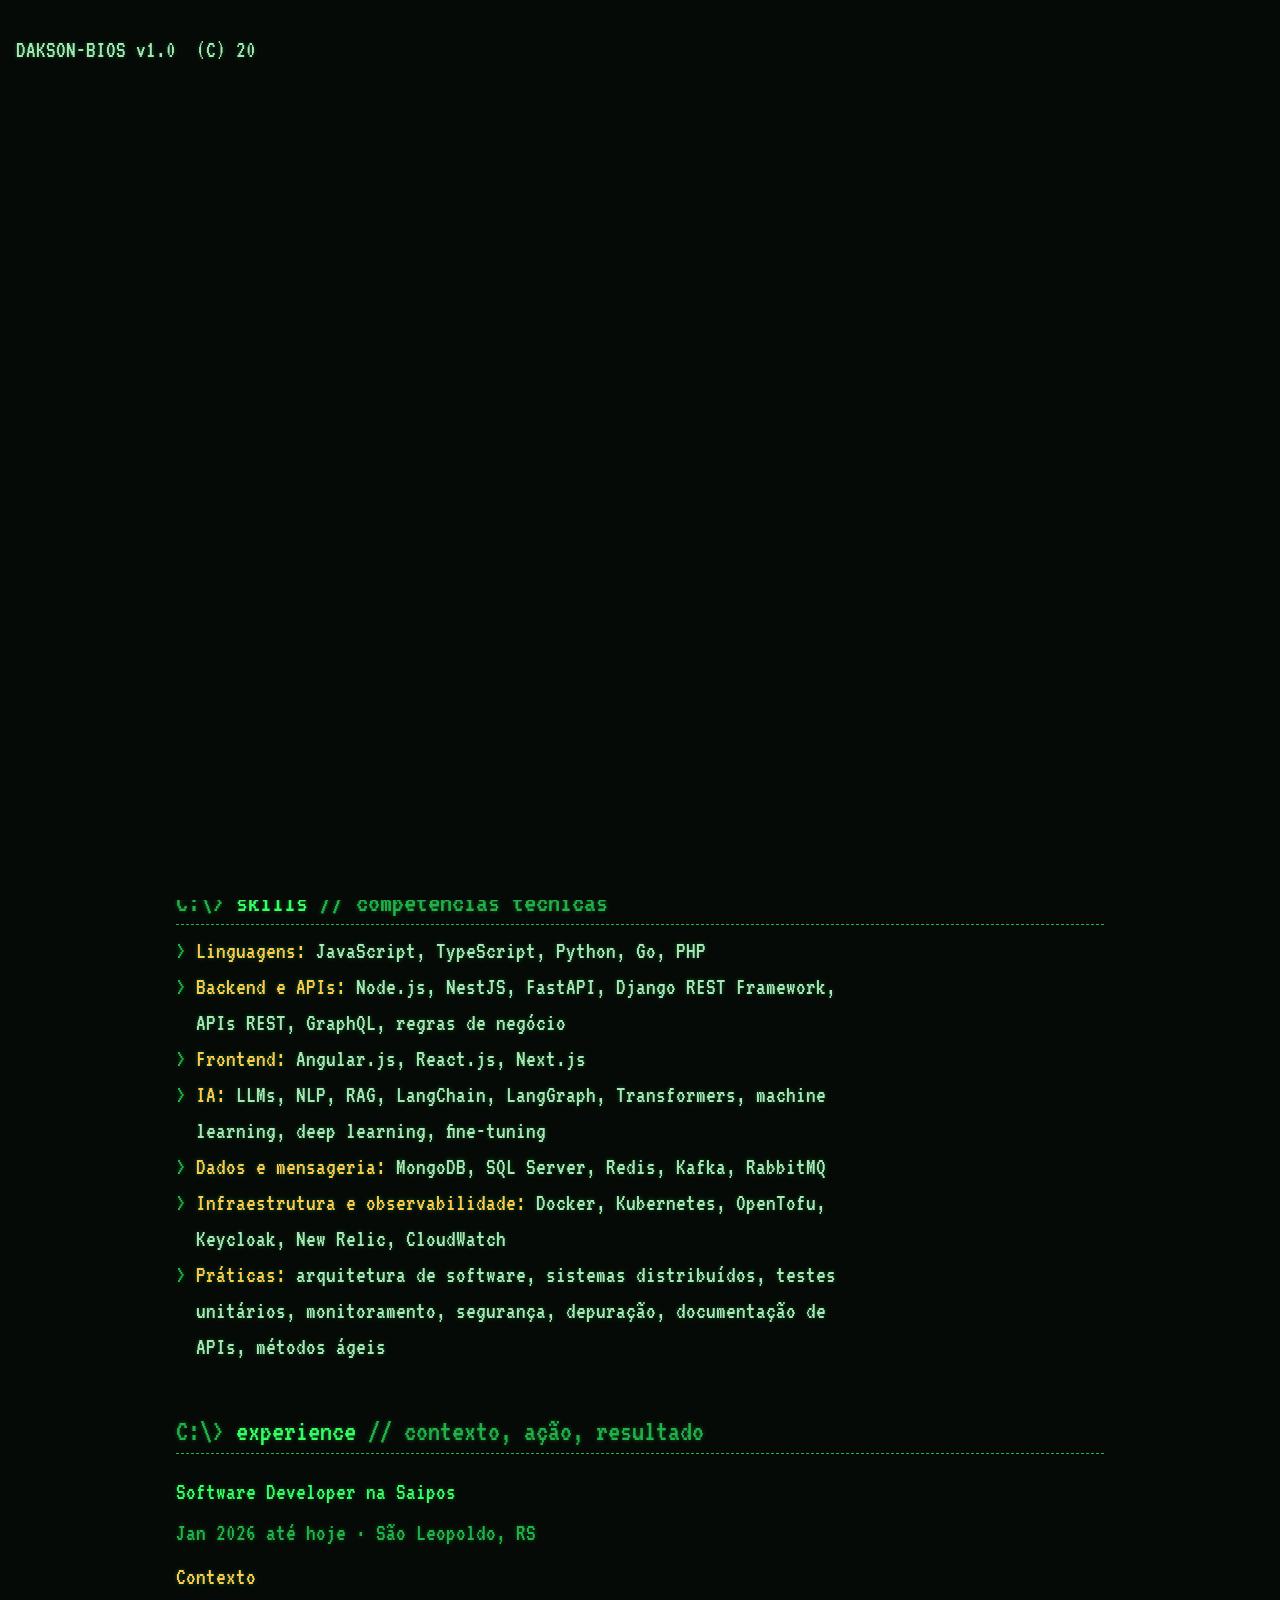
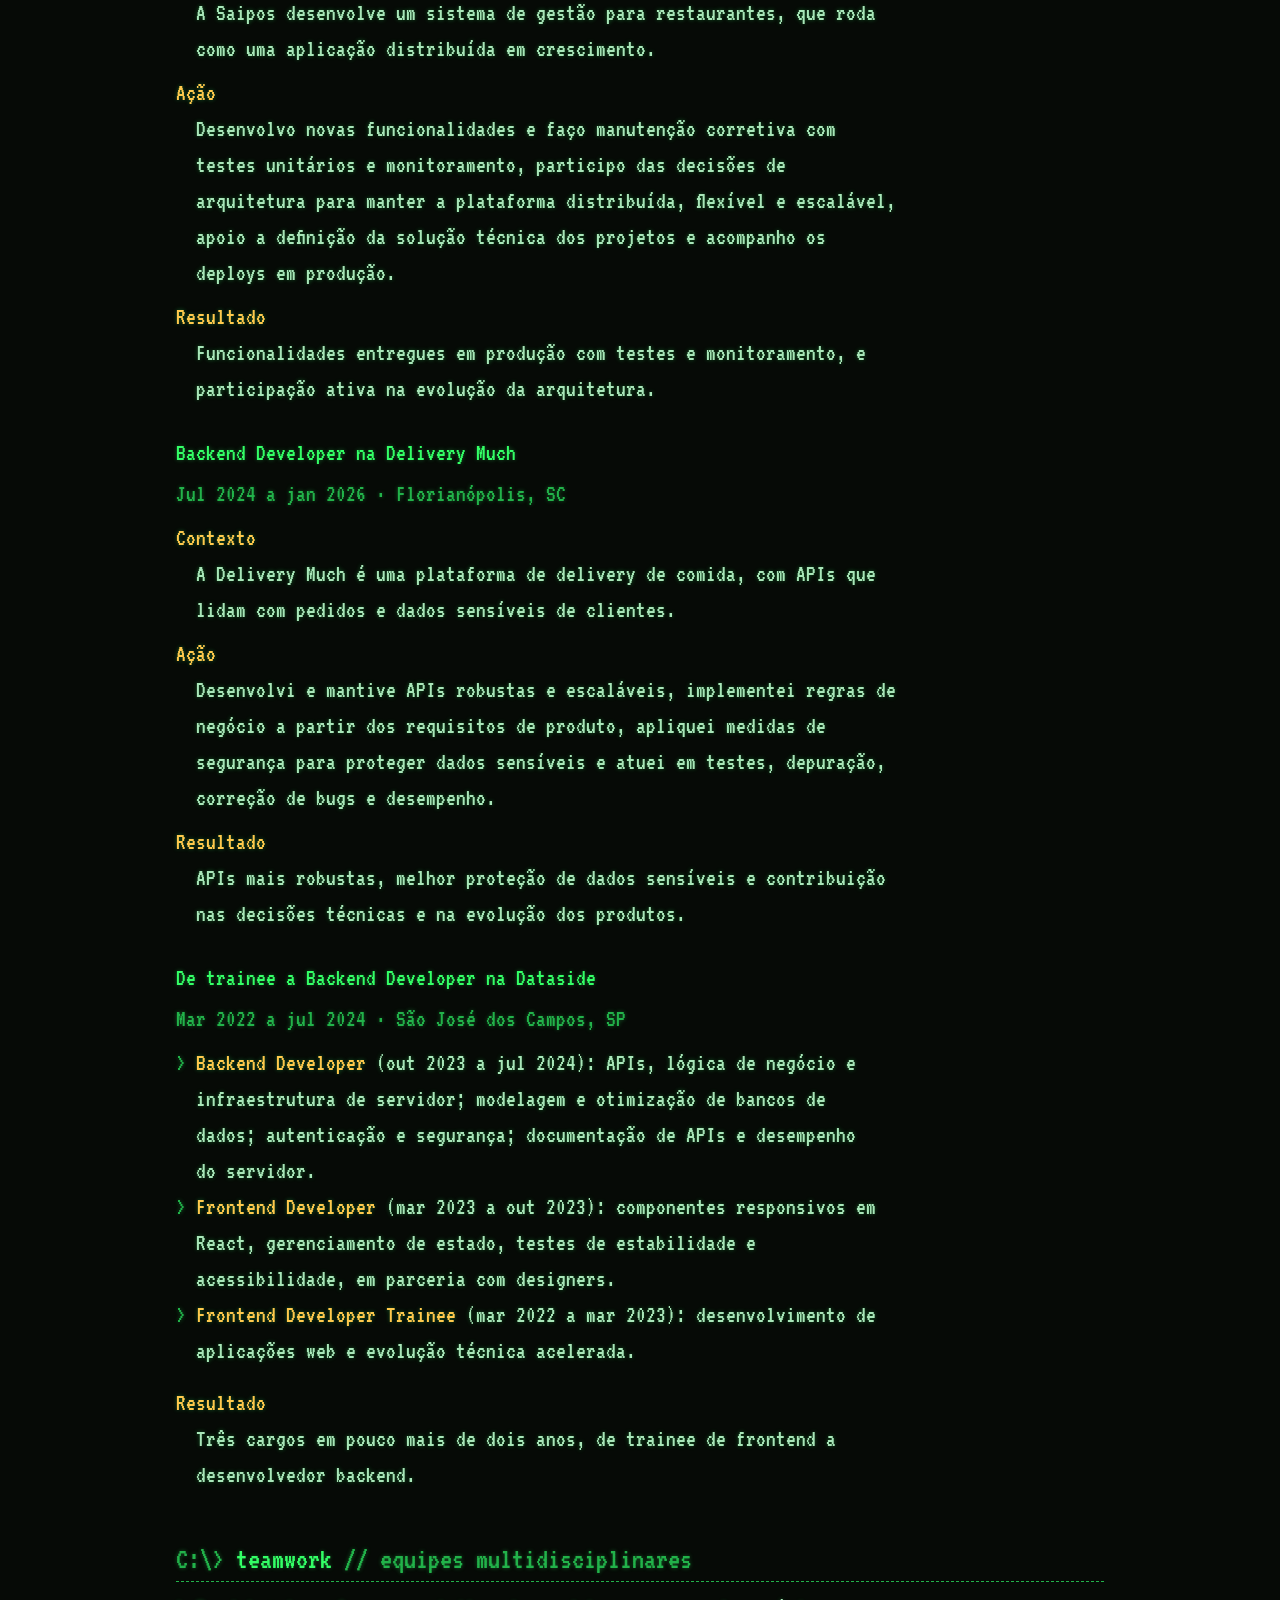
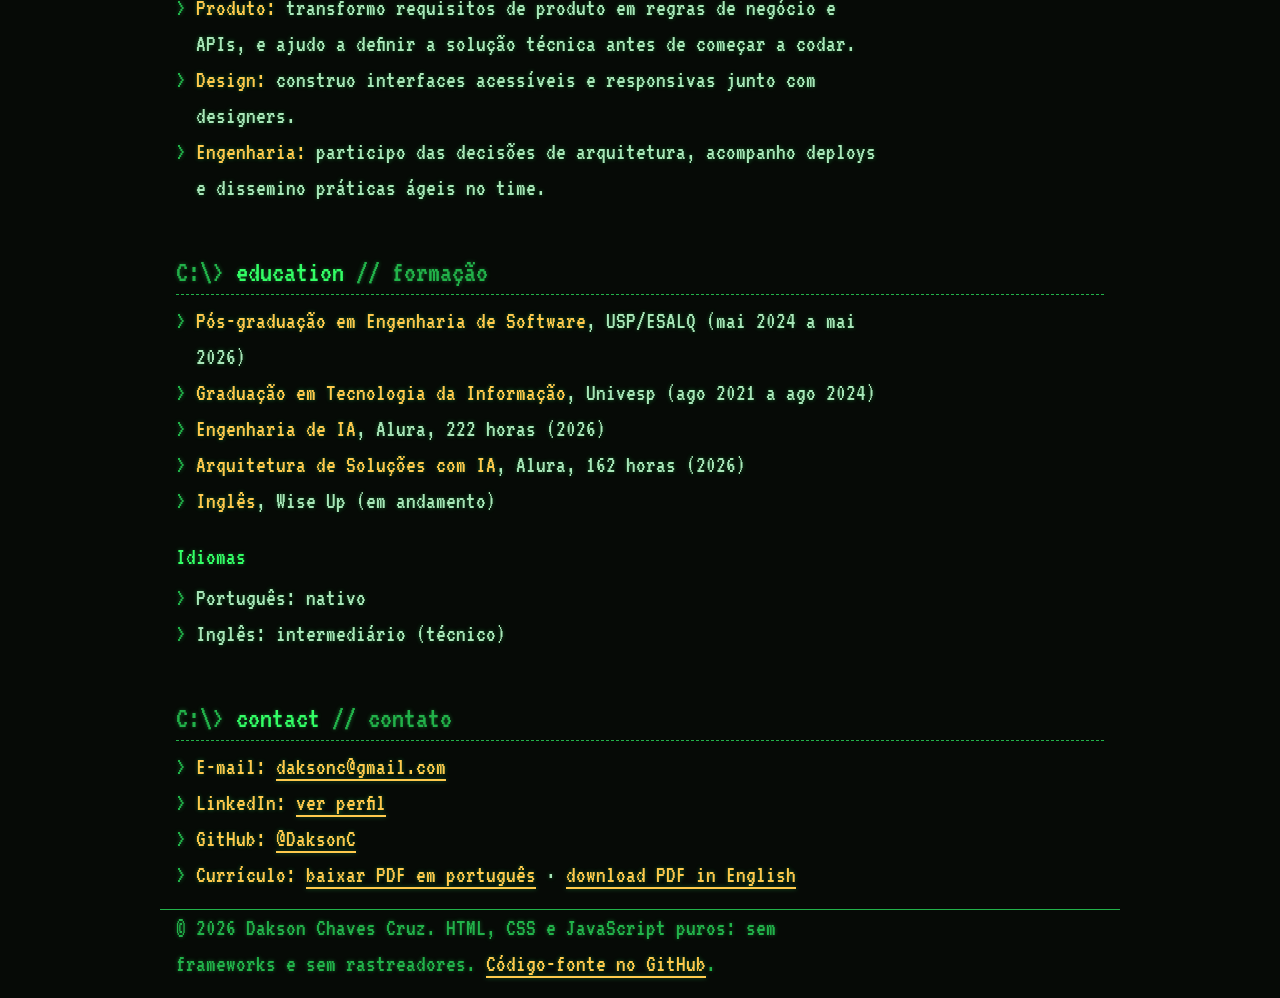
==== commit 2f97ffe6: "style: keep visual effects on by default The owner prefers the CRT look on first visit; [FX: OFF] st" ====
--- a/pt/index.html
+++ b/pt/index.html
@@ -45,7 +45,7 @@
           <li><a href="../" hreflang="en" lang="en">[EN]<span class="sr-only"> English</span></a></li>
           <li><a href="./" hreflang="pt" lang="pt" aria-current="page">[PT]<span class="sr-only"> Português</span></a></li>
         </ul>
-        <button type="button" id="fx-toggle" hidden>[FX: <span id="fx-state">OFF</span>]<span class="sr-only"> efeitos visuais e animação</span></button>
+        <button type="button" id="fx-toggle" hidden>[FX: <span id="fx-state">ON</span>]<span class="sr-only"> efeitos visuais e animação</span></button>
         <button type="button" id="theme-toggle" hidden>[<span id="theme-state">LIGHT</span>]<span class="sr-only" id="theme-hint"> mudar para o tema claro</span></button>
       </div>
 
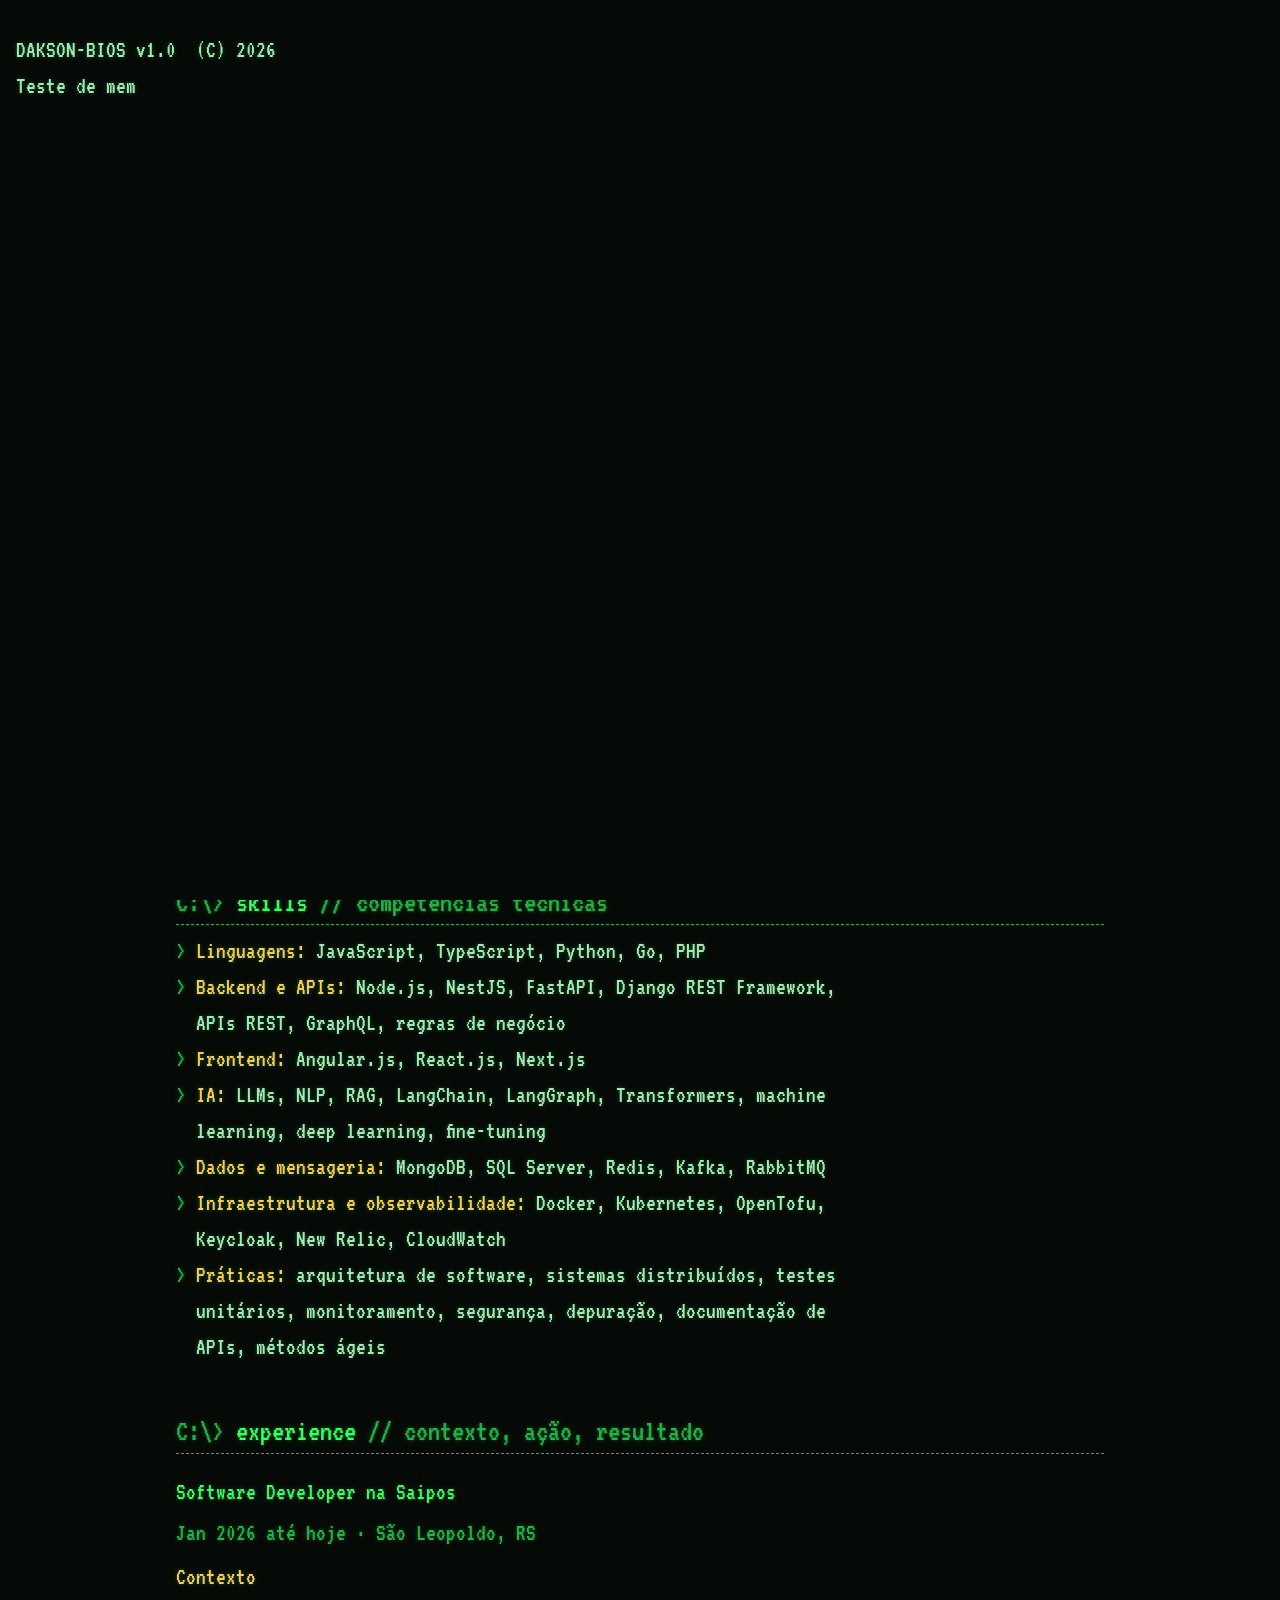
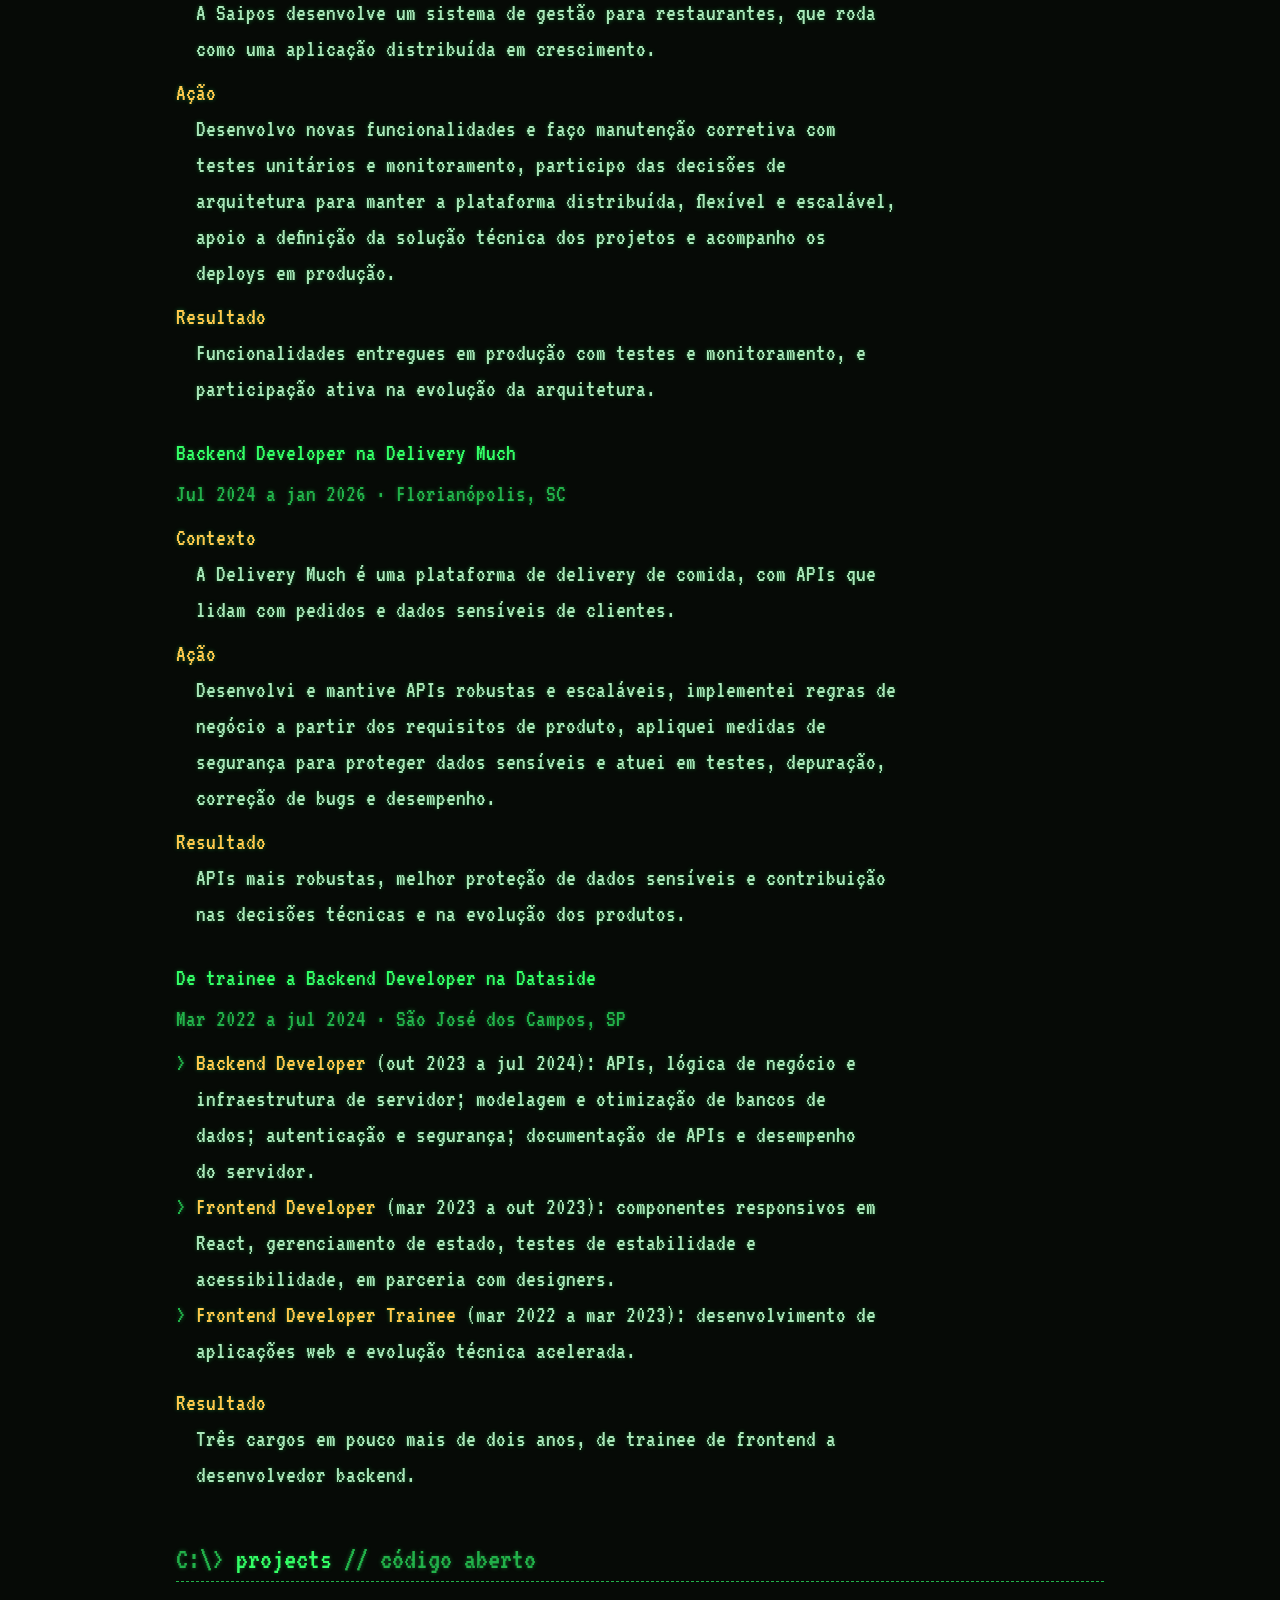
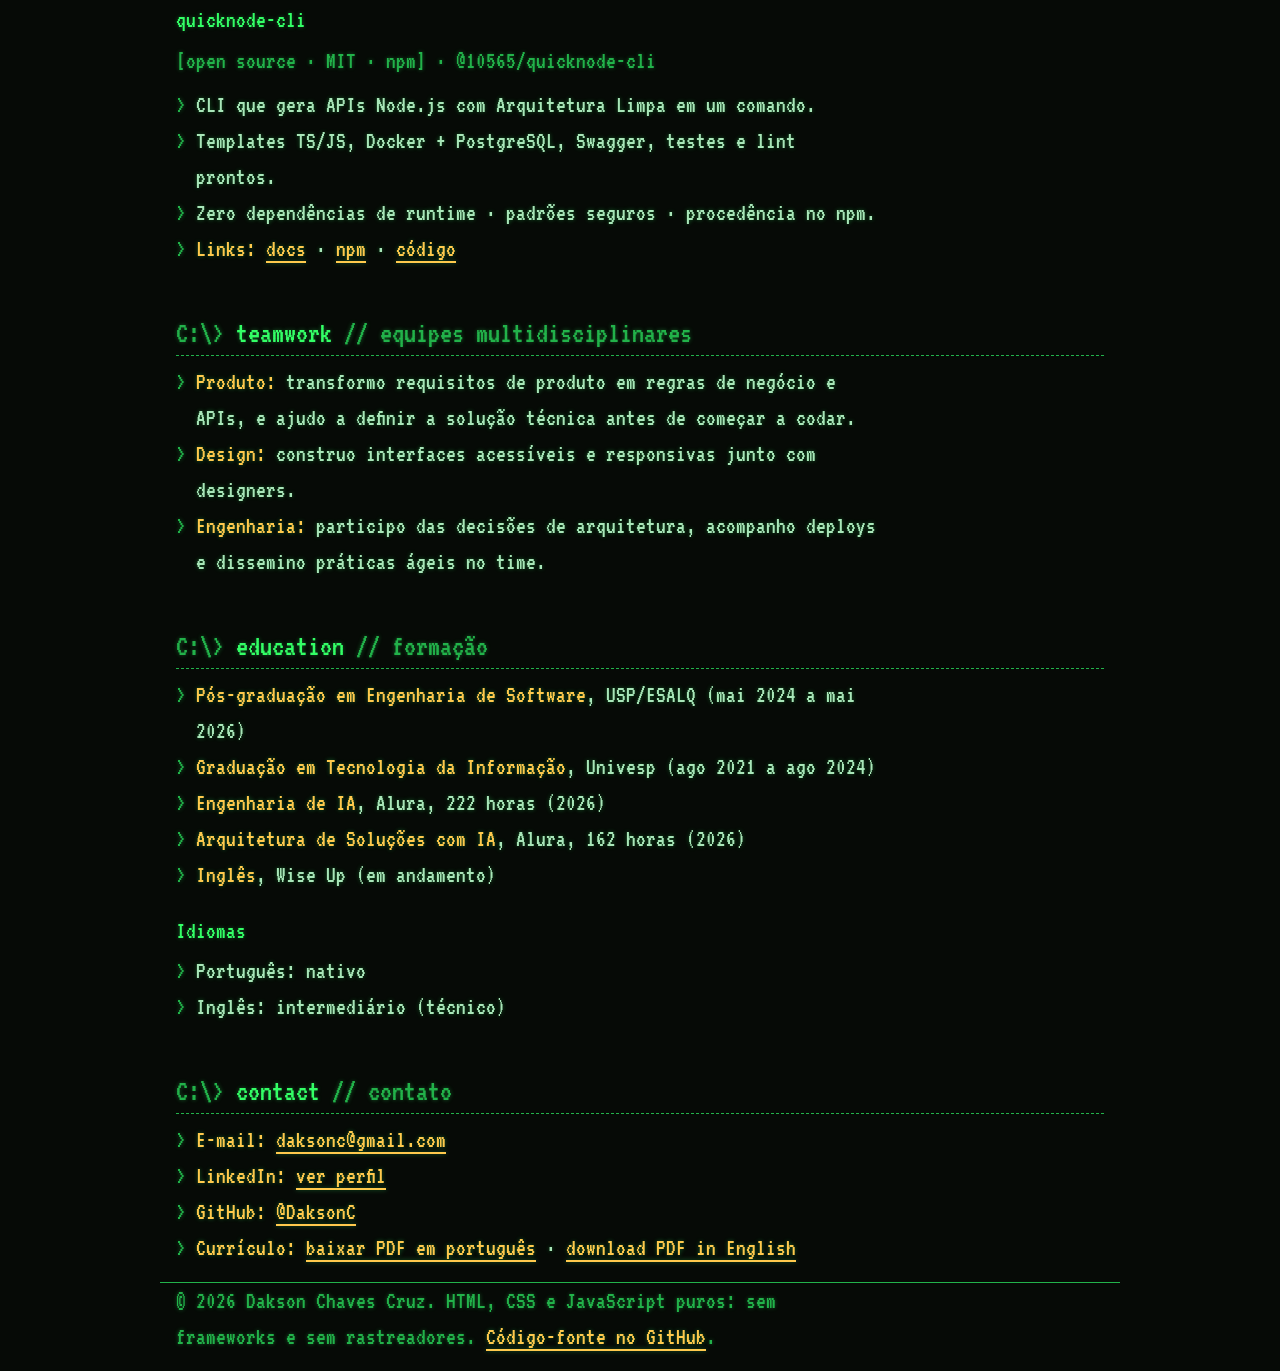
==== commit 6faddadc: "feat: add open source projects section with quicknode-cli (ADR-002) - New `projects` section after `" ====
--- a/pt/index.html
+++ b/pt/index.html
@@ -54,6 +54,7 @@
           <li><a href="#whoami" lang="en">[whoami]</a></li>
           <li><a href="#skills" lang="en">[skills]</a></li>
           <li><a href="#experience" lang="en">[experience]</a></li>
+          <li><a href="#projects" lang="en">[projects]</a></li>
           <li><a href="#teamwork" lang="en">[teamwork]</a></li>
           <li><a href="#education" lang="en">[education]</a></li>
           <li><a href="#contact" lang="en">[contact]</a></li>
@@ -164,6 +165,21 @@
       </article>
     </section>
 
+    <section id="projects" aria-labelledby="projects-title">
+      <h2 tabindex="-1" id="projects-title"><span class="prompt" aria-hidden="true">C:\&gt; </span><span lang="en">projects</span> <span class="dim">// código aberto</span></h2>
+
+      <article class="job" aria-labelledby="proj-quicknode">
+        <h3 id="proj-quicknode" lang="en">quicknode-cli</h3>
+        <p class="meta">[open source · MIT · npm] · <span lang="en">@10565/quicknode-cli</span></p>
+        <ul class="list" role="list">
+          <li>CLI que gera APIs Node.js com Arquitetura Limpa em um comando.</li>
+          <li>Templates TS/JS, Docker + PostgreSQL, Swagger, testes e lint prontos.</li>
+          <li>Zero dependências de runtime · padrões seguros · procedência no npm.</li>
+          <li><span class="key">Links:</span> <a href="https://daksonc.github.io/QuickNode/" rel="noopener noreferrer">docs<span class="sr-only"> da quicknode-cli</span></a> · <a href="https://www.npmjs.com/package/@10565/quicknode-cli" rel="noopener noreferrer">npm<span class="sr-only"> pacote @10565/quicknode-cli</span></a> · <a href="https://github.com/DaksonC/QuickNode" rel="noopener noreferrer">código<span class="sr-only"> da quicknode-cli no GitHub</span></a></li>
+        </ul>
+      </article>
+    </section>
+
     <section id="teamwork" aria-labelledby="teamwork-title">
       <h2 tabindex="-1" id="teamwork-title"><span class="prompt" aria-hidden="true">C:\&gt; </span><span lang="en">teamwork</span> <span class="dim">// equipes multidisciplinares</span></h2>
       <!-- TODO(ADR-001 §6): trocar por 2–3 situações concretas com produto, design, dados ou negócio. -->
